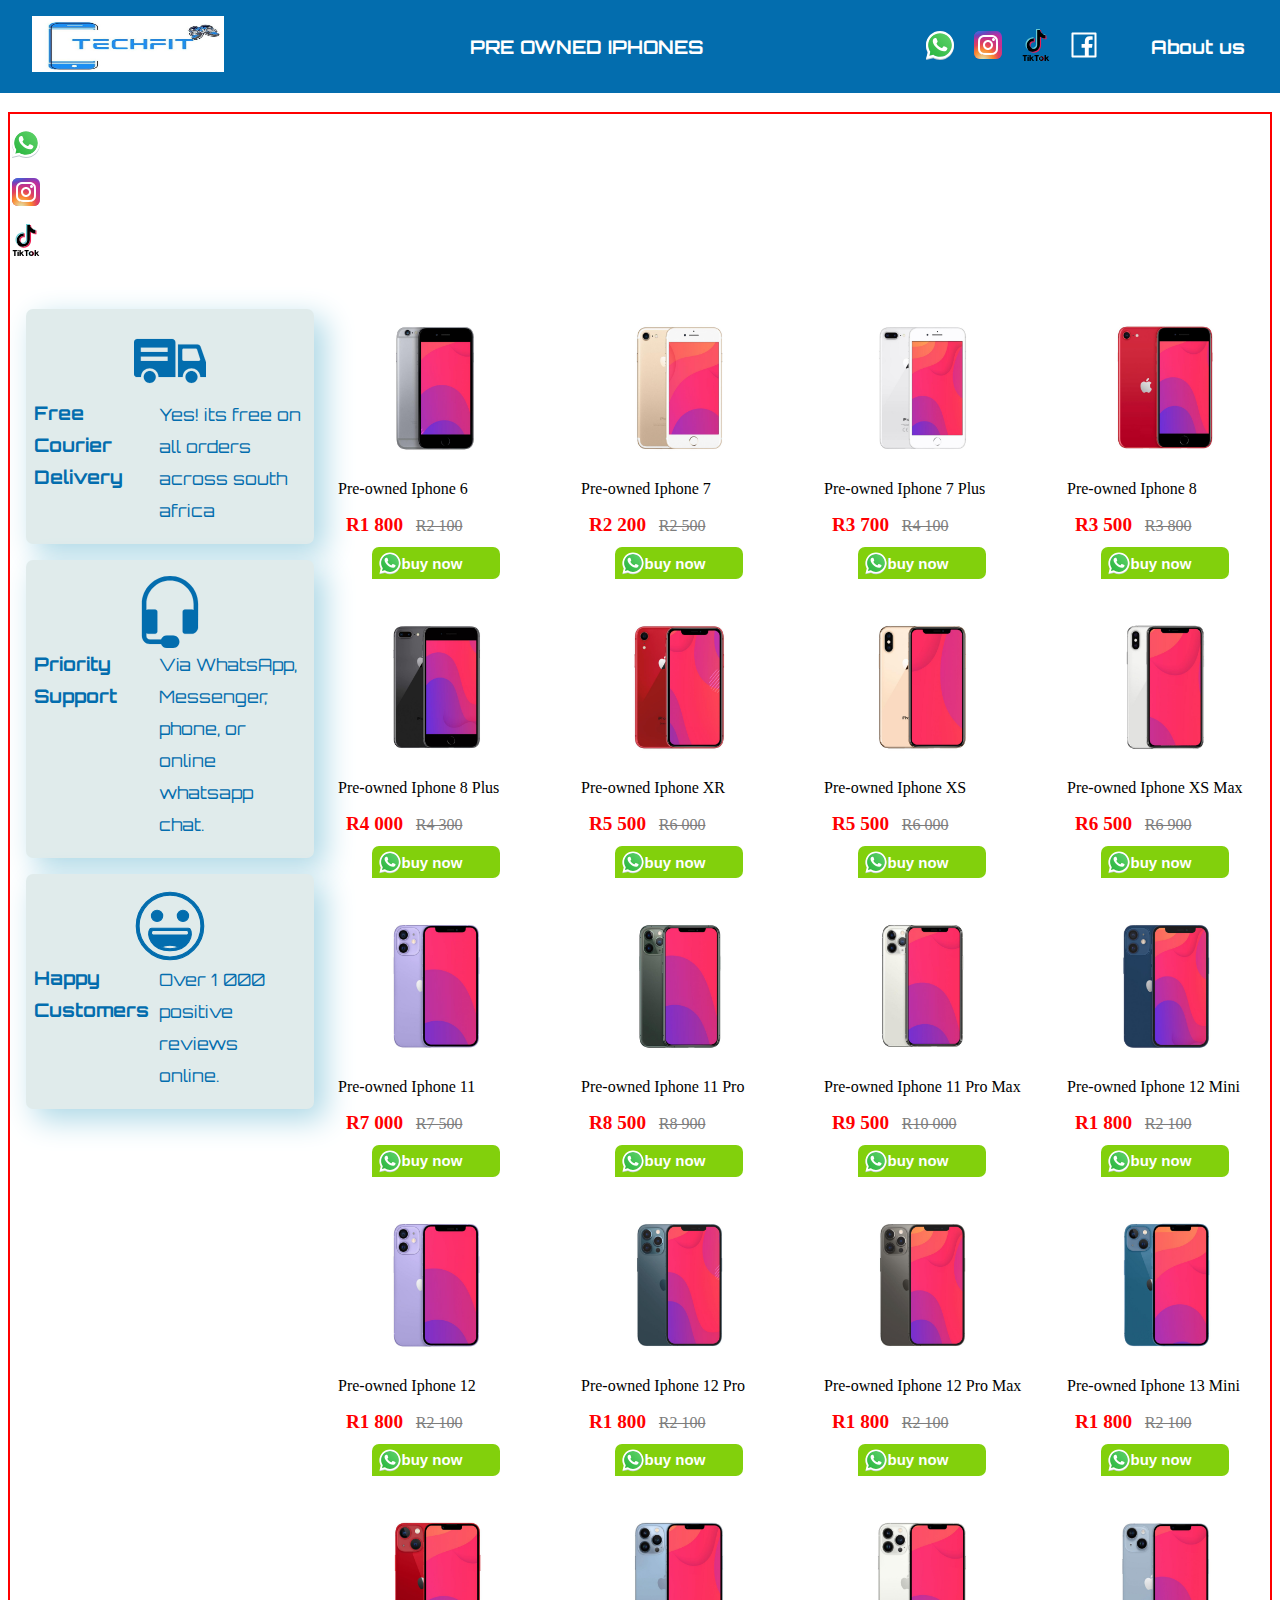
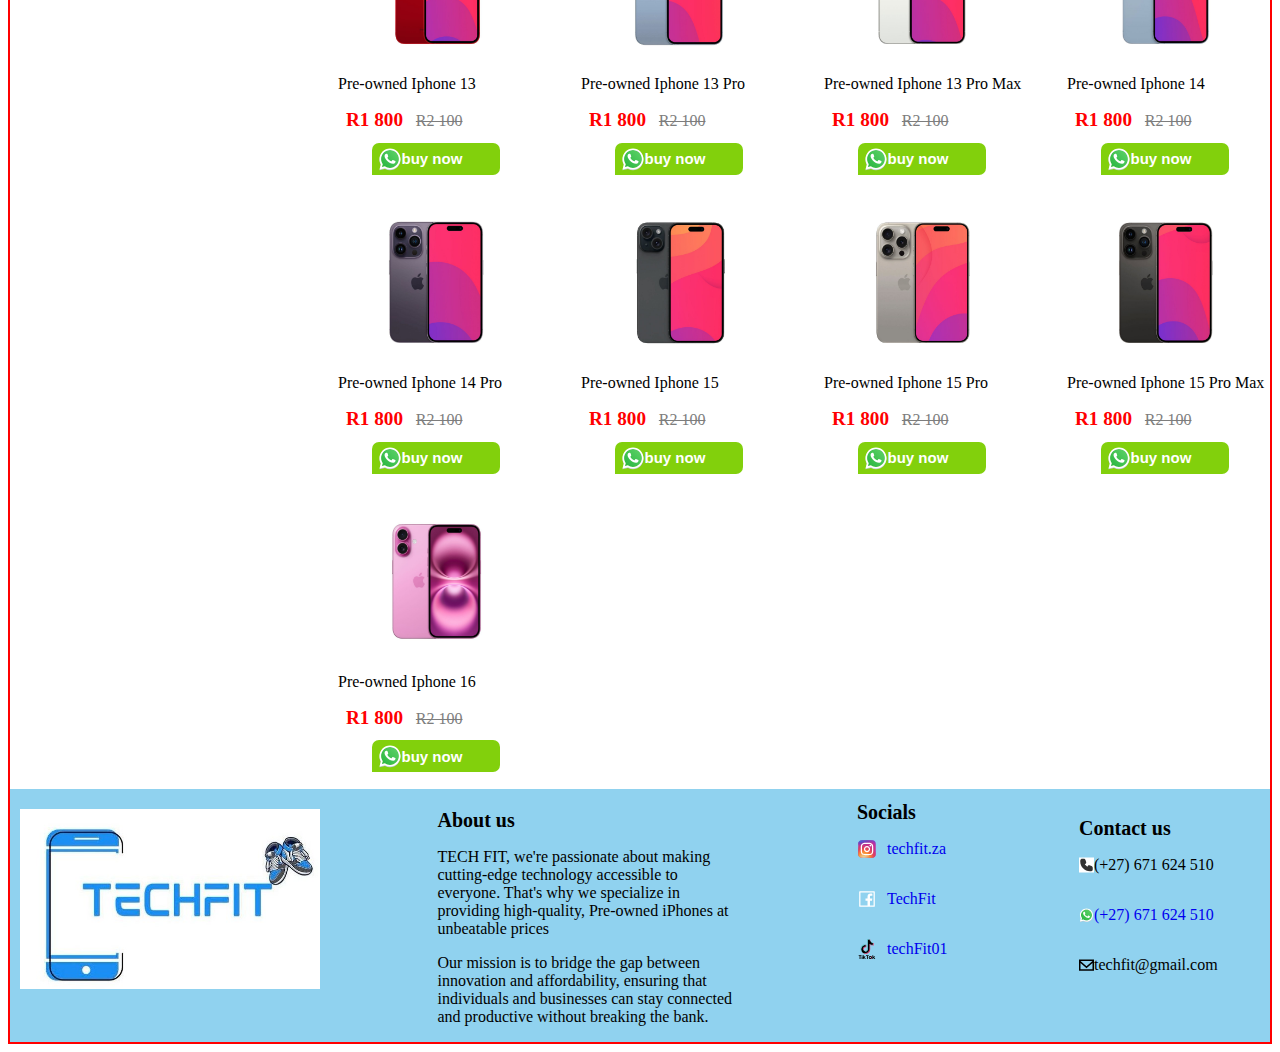
==== techfit.html @ 010501fe "Add files via upload" ====
<!DOCTYPE html>
<html lang="en">

<head>
    <meta carset="utf-8">
    <meta name="viewport" content="width=device-width, initial-scale=1.0">
    <title>Tech Fit</title>
    <link rel="stylesheet" href="Styles/header.css">
    <link rel="stylesheet" href="Styles/body.css">
    <link rel="stylesheet" href="Styles/about.css">

    <link href="https://fonts.googleapis.com/css2?family=Lato:ital,wght@0,100;0,300;0,400;0,700;0,900;1,100;1,300;1,400;1,700;1,900&family=Tektur:wght@400..900&display=swap" rel="stylesheet">

    <link href="https://fonts.googleapis.com/css2?family=Lato:ital,wght@0,100;0,300;0,400;0,700;0,900;1,100;1,300;1,400;1,700;1,900&family=Orbitron:wght@400..900&family=Tektur:wght@400..900&display=swap" rel="stylesheet">

</head>


<body>

    <div class="header">

        <div class="logo">
            <img class="logo-img" src="pictures/tech fit logo.jpg">
        </div>

        <div class="heading">
            <h3>PRE OWNED IPHONES</h3>
        </div>

        <div class="icon-links">
            <div class="header-socials-svg-container">
                <a  href="https://wa.me/+27671624510" target="_blank"><img class="header-socials-svg" src="svg.icons/whatsapp-svgrepo-com.svg"></a>
            </div>
    
            
            <div class="header-socials-svg-container">
                <a  href="https://www.instagram.com/techfit.za/" target="_blank"><img class="header-socials-svg" src="svg.icons/instagram-1-svgrepo-com.svg"></a>
            </div>
    
            
            <div class="header-socials-svg-container">
                <a  href="https://www.tiktok.com/@techfit01?lang=en" target="_blank"><img class="header-socials-svg" src="svg.icons/tiktok-icon-white-1-logo-svgrepo-com.svg"></a>
            </div>
    
            <div class="header-socials-svg-container">
                <a  href="https://www.facebook.com/profile.php?id=100090990382620" target="_blank"><img class="header-socials-svg" src="svg.icons/facebook-svgrepo-com.svg"></a>
            </div>        
        </div>
        
        
        <div><a class="about-us-link" href="#about-us">
            <h3>About us</h3>
            </a>
        </div>
       

    </div>

    <div class="icon-links-body">
        <div class="header-socials-svg-container">
            <a  href="https://wa.me/+27671624510" target="_blank"><img class="header-socials-svg" src="svg.icons/whatsapp-svgrepo-com.svg"></a>
        </div>

        
        <div class="header-socials-svg-container">
            <a  href="https://www.instagram.com/techfit.za/" target="_blank"><img class="header-socials-svg" src="svg.icons/instagram-1-svgrepo-com.svg"></a>
        </div>

        
        <div class="header-socials-svg-container">
            <a  href="https://www.tiktok.com/@techfit01?lang=en" target="_blank"><img class="header-socials-svg" src="svg.icons/tiktok-icon-white-1-logo-svgrepo-com.svg"></a>
        </div>

        <div class="header-socials-svg-container">
            <a  href="https://www.facebook.com/profile.php?id=100090990382620" target="_blank"><img class="header-socials-svg" src="svg.icons/facebook-svgrepo-com.svg"></a>
        </div>        
    </div>

    <div class="flex-box">

    <div class="services">
        <div class="service-container">
            <div>
                <img class="service-icon" src="svg.icons/truck-2-svgrepo-com.svg">
            </div>
            <div class="service-description">
                <h3>Free Courier Delivery</h3>
                <p>Yes! its free on all orders across south africa</p>
            </div>
        </div>

        <div class="service-container">
            <div>
                <img class="service-icon" src="svg.icons/customer-service-mic-svgrepo-com.svg">
            </div>
            <div class="service-description">
                <h3>Priority Support</h3>
                <p>Via WhatsApp, Messenger, phone, or online whatsapp chat.</p>
            </div>
        </div>

        <div class="service-container">
            <div>
                <img class="service-icon" src="svg.icons/grinning-face-svgrepo-com.svg">
            </div>
            <div class="service-description">
                <h3>Happy Customers</h3>
                <p>Over 1 000 positive reviews online.</p>
            </div>
        </div>

    </div>

    <div class="products">


        <div class="product-container">
            <div class="image-container">
                <img class="image" src="pictures/iphone 6.jpg">
            </div>
            <div class="product-info">
                
                <div class="product-title">
                   Pre-owned Iphone 6
                </div>


                <div class="price-sec">
                    <span class="current-price">
                        R1 800
                    </span>
                    <span class="original-price">
                        R2 100
                    </span>
                </div>

                <a  href="https://wa.me/+27671624510" target="_blank">
                    <button class="purchase-button">
                        
                      <div class="button-content">
                        <img class="whatsapp-icon" src="svg.icons/whatsapp-svgrepo-com.svg">
                        <p class="button-text">buy now</p>
                      </div>   
                    </button>
                </a>    
                
            </div>
        </div>


        <div class="product-container">
            <div class="image-container">
                <img class="image" src="pictures/iphone 7.jpg">
            </div>
            <div class="product-info">
                
                <div class="product-title">
                   Pre-owned Iphone 7
                </div>


                <div class="price-sec">
                    <span class="current-price">
                        R2 200
                    </span>
                    <span class="original-price">
                        R2 500
                    </span>
                </div>

                <a  href="https://wa.me/+27671624510" target="_blank">
                    <button class="purchase-button">
                        
                      <div class="button-content">
                        <img class="whatsapp-icon" src="svg.icons/whatsapp-svgrepo-com.svg">
                        <p class="button-text">buy now</p>
                      </div>   
                    </button>
                </a>

            </div>
        </div>


        <div class="product-container">
            <div class="image-container">
                <img class="image" src="pictures/iphone 7 plus.jpg">
            </div>
            <div class="product-info">
                
                <div class="product-title">
                   Pre-owned Iphone 7 Plus
                </div>


                <div class="price-sec">
                    <span class="current-price">
                        R3 700
                    </span>
                    <span class="original-price">
                        R4 100
                    </span>
                </div>

                <a  href="https://wa.me/+27671624510" target="_blank">
                    <button class="purchase-button">
                        
                      <div class="button-content">
                        <img class="whatsapp-icon" src="svg.icons/whatsapp-svgrepo-com.svg">
                        <p class="button-text">buy now</p>
                      </div>   
                    </button>
                </a>

            </div>
        </div>



        <div class="product-container">
            <div class="image-container">
                <img class="image" src="pictures/iphone 8.jpg">
            </div>
            <div class="product-info">
                
                <div class="product-title">
                   Pre-owned Iphone 8
                </div>


                <div class="price-sec">
                    <span class="current-price">
                        R3 500
                    </span>
                    <span class="original-price">
                        R3 800
                    </span>
                </div>

                <a  href="https://wa.me/+27671624510" target="_blank">
                    <button class="purchase-button">
                        
                      <div class="button-content">
                        <img class="whatsapp-icon" src="svg.icons/whatsapp-svgrepo-com.svg">
                        <p class="button-text">buy now</p>
                      </div>   
                    </button>
                </a>

            </div>
        </div>


        <div class="product-container">
            <div class="image-container">
                <img class="image" src="pictures/iphone 8 plus.jpg">
            </div>
            <div class="product-info">
                
                <div class="product-title">
                   Pre-owned Iphone 8 Plus
                </div>


                <div class="price-sec">
                    <span class="current-price">
                        R4 000
                    </span>
                    <span class="original-price">
                        R4 300
                    </span>
                </div>

                <a  href="https://wa.me/+27671624510" target="_blank">
                    <button class="purchase-button">
                        
                      <div class="button-content">
                        <img class="whatsapp-icon" src="svg.icons/whatsapp-svgrepo-com.svg">
                        <p class="button-text">buy now</p>
                      </div>   
                    </button>
                </a>    
                
            </div>
        </div>


        <div class="product-container">
            <div class="image-container">
                <img class="image" src="pictures/iphone xr.jpg">
            </div>
            <div class="product-info">
                
                <div class="product-title">
                   Pre-owned Iphone XR
                </div>


                <div class="price-sec">
                    <span class="current-price">
                        R5 500
                    </span>
                    <span class="original-price">
                        R6 000
                    </span>
                </div>

                <a  href="https://wa.me/+27671624510" target="_blank">
                    <button class="purchase-button">
                        
                      <div class="button-content">
                        <img class="whatsapp-icon" src="svg.icons/whatsapp-svgrepo-com.svg">
                        <p class="button-text">buy now</p>
                      </div>   
                    </button>
                </a>

            </div>
        </div>

        
        <div class="product-container">
            <div class="image-container">
                <img class="image" src="pictures/iphone xs.jpg">
            </div>
            <div class="product-info">
                
                <div class="product-title">
                   Pre-owned Iphone XS
                </div>


                <div class="price-sec">
                    <span class="current-price">
                        R5 500
                    </span>
                    <span class="original-price">
                        R6 000
                    </span>
                </div>

                <a  href="https://wa.me/+27671624510" target="_blank">
                    <button class="purchase-button">
                        
                      <div class="button-content">
                        <img class="whatsapp-icon" src="svg.icons/whatsapp-svgrepo-com.svg">
                        <p class="button-text">buy now</p>
                      </div>   
                    </button>
                </a>

            </div>
        </div>


        <div class="product-container">
            <div class="image-container">
                <img class="image" src="pictures/iphone xs max.jpg">
            </div>
            <div class="product-info">
                
                <div class="product-title">
                   Pre-owned Iphone XS Max
                </div>


                <div class="price-sec">
                    <span class="current-price">
                        R6 500
                    </span>
                    <span class="original-price">
                        R6 900
                    </span>
                </div>

                <a  href="https://wa.me/+27671624510" target="_blank">
                    <button class="purchase-button">
                        
                      <div class="button-content">
                        <img class="whatsapp-icon" src="svg.icons/whatsapp-svgrepo-com.svg">
                        <p class="button-text">buy now</p>
                      </div>   
                    </button>
                </a>

            </div>
        </div>


        <div class="product-container">
            <div class="image-container">
                <img class="image" src="pictures/iphone 11.jpg">
            </div>
            <div class="product-info">
                
                <div class="product-title">
                   Pre-owned Iphone 11
                </div>


                <div class="price-sec">
                    <span class="current-price">
                        R7 000
                    </span>
                    <span class="original-price">
                        R7 500
                    </span>
                </div>

                <a  href="https://wa.me/+27671624510" target="_blank">
                    <button class="purchase-button">
                        
                      <div class="button-content">
                        <img class="whatsapp-icon" src="svg.icons/whatsapp-svgrepo-com.svg">
                        <p class="button-text">buy now</p>
                      </div>   
                    </button>
                </a>

            </div>
        </div>

        <div class="product-container">
            <div class="image-container">
                <img class="image" src="pictures/iphone 11 pro.jpg">
            </div>
            <div class="product-info">
                
                <div class="product-title">
                   Pre-owned Iphone 11 Pro
                </div>


                <div class="price-sec">
                    <span class="current-price">
                        R8 500
                    </span>
                    <span class="original-price">
                        R8 900
                    </span>
                </div>

                <a  href="https://wa.me/+27671624510" target="_blank">
                    <button class="purchase-button">
                        
                      <div class="button-content">
                        <img class="whatsapp-icon" src="svg.icons/whatsapp-svgrepo-com.svg">
                        <p class="button-text">buy now</p>
                      </div>   
                    </button>
                </a>

            </div>
        </div>

        <div class="product-container">
            <div class="image-container">
                <img class="image" src="pictures/iphone 11 pro max.jpg">
            </div>
            <div class="product-info">
                
                <div class="product-title">
                   Pre-owned Iphone 11 Pro Max
                </div>


                <div class="price-sec">
                    <span class="current-price">
                        R9 500
                    </span>
                    <span class="original-price">
                        R10 000
                    </span>
                </div>

                <a  href="https://wa.me/+27671624510" target="_blank">
                    <button class="purchase-button">
                        
                      <div class="button-content">
                        <img class="whatsapp-icon" src="svg.icons/whatsapp-svgrepo-com.svg">
                        <p class="button-text">buy now</p>
                      </div>   
                    </button>
                </a>
            </div>
        </div>

        <div class="product-container">
            <div class="image-container">
                <img class="image" src="pictures/iphone 12 mini.jpg">
            </div>
            <div class="product-info">
                
                <div class="product-title">
                   Pre-owned Iphone 12 Mini
                </div>


                <div class="price-sec">
                    <span class="current-price">
                        R1 800
                    </span>
                    <span class="original-price">
                        R2 100
                    </span>
                </div>

                <a  href="https://wa.me/+27671624510" target="_blank">
                    <button class="purchase-button">
                        
                      <div class="button-content">
                        <img class="whatsapp-icon" src="svg.icons/whatsapp-svgrepo-com.svg">
                        <p class="button-text">buy now</p>
                      </div>   
                    </button>
                </a>    
                
            </div>
        </div>

        <div class="product-container">
            <div class="image-container">
                <img class="image" src="pictures/iphone 12.jpg">
            </div>
            <div class="product-info">
                
                <div class="product-title">
                   Pre-owned Iphone 12 
                </div>


                <div class="price-sec">
                    <span class="current-price">
                        R1 800
                    </span>
                    <span class="original-price">
                        R2 100
                    </span>
                </div>

                <a  href="https://wa.me/+27671624510" target="_blank">
                    <button class="purchase-button">
                        
                      <div class="button-content">
                        <img class="whatsapp-icon" src="svg.icons/whatsapp-svgrepo-com.svg">
                        <p class="button-text">buy now</p>
                      </div>   
                    </button>
                </a>

            </div>
        </div>

      
        <div class="product-container">
            <div class="image-container">
                <img class="image" src="pictures/iphone 12 pro.jpg">
            </div>
            <div class="product-info">
                
                <div class="product-title">
                   Pre-owned Iphone 12 Pro
                </div>


                <div class="price-sec">
                    <span class="current-price">
                        R1 800
                    </span>
                    <span class="original-price">
                        R2 100
                    </span>
                </div>

                <a  href="https://wa.me/+27671624510" target="_blank">
                    <button class="purchase-button">
                        
                      <div class="button-content">
                        <img class="whatsapp-icon" src="svg.icons/whatsapp-svgrepo-com.svg">
                        <p class="button-text">buy now</p>
                      </div>   
                    </button>
                </a>
            </div>
        </div>

        <div class="product-container">
            <div class="image-container">
                <img class="image" src="pictures/iphone 12 pro max.jpg">
            </div>
            <div class="product-info">
                
                <div class="product-title">
                   Pre-owned Iphone 12 Pro Max
                </div>


                <div class="price-sec">
                    <span class="current-price">
                        R1 800
                    </span>
                    <span class="original-price">
                        R2 100
                    </span>
                </div>

                <a  href="https://wa.me/+27671624510" target="_blank">
                    <button class="purchase-button">
                        
                      <div class="button-content">
                        <img class="whatsapp-icon" src="svg.icons/whatsapp-svgrepo-com.svg">
                        <p class="button-text">buy now</p>
                      </div>   
                    </button>
                </a>    
                
            </div>
        </div>



        <div class="product-container">
            <div class="image-container">
                <img class="image" src="pictures/iphone 13 mini.jpg">
            </div>
            <div class="product-info">
                
                <div class="product-title">
                   Pre-owned Iphone 13 Mini
                </div>


                <div class="price-sec">
                    <span class="current-price">
                        R1 800
                    </span>
                    <span class="original-price">
                        R2 100
                    </span>
                </div>

                <a  href="https://wa.me/+27671624510" target="_blank">
                    <button class="purchase-button">
                        
                      <div class="button-content">
                        <img class="whatsapp-icon" src="svg.icons/whatsapp-svgrepo-com.svg">
                        <p class="button-text">buy now</p>
                      </div>   
                    </button>
                </a>

            </div>
        </div>

        <div class="product-container">
            <div class="image-container">
                <img class="image" src="pictures/iphone 13 .jpg">
            </div>
            <div class="product-info">
                
                <div class="product-title">
                   Pre-owned Iphone 13
                </div>


                <div class="price-sec">
                    <span class="current-price">
                        R1 800
                    </span>
                    <span class="original-price">
                        R2 100
                    </span>
                </div>

                <a  href="https://wa.me/+27671624510" target="_blank">
                    <button class="purchase-button">
                        
                      <div class="button-content">
                        <img class="whatsapp-icon" src="svg.icons/whatsapp-svgrepo-com.svg">
                        <p class="button-text">buy now</p>
                      </div>   
                    </button>
                </a>    
                
            </div>
        </div>

        <div class="product-container">
            <div class="image-container">
                <img class="image" src="pictures/iphone 13  pro.jpg">
            </div>
            <div class="product-info">
                
                <div class="product-title">
                   Pre-owned Iphone 13 Pro
                </div>


                <div class="price-sec">
                    <span class="current-price">
                        R1 800
                    </span>
                    <span class="original-price">
                        R2 100
                    </span>
                </div>

                <a  href="https://wa.me/+27671624510" target="_blank">
                    <button class="purchase-button">
                        
                      <div class="button-content">
                        <img class="whatsapp-icon" src="svg.icons/whatsapp-svgrepo-com.svg">
                        <p class="button-text">buy now</p>
                      </div>   
                    </button>
                </a>

            </div>
        </div>


        <div class="product-container">
            <div class="image-container">
                <img class="image" src="pictures/iphone 13 pro max.jpg">
            </div>
            <div class="product-info">
                
                <div class="product-title">
                   Pre-owned Iphone 13 Pro Max
                </div>


                <div class="price-sec">
                    <span class="current-price">
                        R1 800
                    </span>
                    <span class="original-price">
                        R2 100
                    </span>
                </div>

                <a  href="https://wa.me/+27671624510" target="_blank">
                    <button class="purchase-button">
                        
                      <div class="button-content">
                        <img class="whatsapp-icon" src="svg.icons/whatsapp-svgrepo-com.svg">
                        <p class="button-text">buy now</p>
                      </div>   
                    </button>
                </a>    
                
            </div>
        </div>


        <div class="product-container">
            <div class="image-container">
                <img class="image" src="pictures/iphone 14.jpg">
            </div>
            <div class="product-info">
                
                <div class="product-title">
                   Pre-owned Iphone 14 
                </div>


                <div class="price-sec">
                    <span class="current-price">
                        R1 800
                    </span>
                    <span class="original-price">
                        R2 100
                    </span>
                </div>

                <a  href="https://wa.me/+27671624510" target="_blank">
                    <button class="purchase-button">
                        
                      <div class="button-content">
                        <img class="whatsapp-icon" src="svg.icons/whatsapp-svgrepo-com.svg">
                        <p class="button-text">buy now</p>
                      </div>   
                    </button>
                </a>        
                
            </div>
        </div>


        <div class="product-container">
            <div class="image-container">
                <img class="image" src="pictures/iphone 14 pro.jpg">
            </div>
            <div class="product-info">
                
                <div class="product-title">
                   Pre-owned Iphone 14 Pro
                </div>


                <div class="price-sec">
                    <span class="current-price">
                        R1 800
                    </span>
                    <span class="original-price">
                        R2 100
                    </span>
                </div>

                <a  href="https://wa.me/+27671624510" target="_blank">
                    <button class="purchase-button">
                        
                      <div class="button-content">
                        <img class="whatsapp-icon" src="svg.icons/whatsapp-svgrepo-com.svg">
                        <p class="button-text">buy now</p>
                      </div>   
                    </button>
                </a>
            </div>
        </div>




        <div class="product-container">
            <div class="image-container">
                <img class="image" src="pictures/iphone 15.jpg">
            </div>
            <div class="product-info">
                
                <div class="product-title">
                   Pre-owned Iphone 15
                </div>


                <div class="price-sec">
                    <span class="current-price">
                        R1 800
                    </span>
                    <span class="original-price">
                        R2 100
                    </span>
                </div>

                    <a  href="https://wa.me/+27671624510" target="_blank">
                        <button class="purchase-button">
                            
                        <div class="button-content">
                            <img class="whatsapp-icon" src="svg.icons/whatsapp-svgrepo-com.svg">
                            <p class="button-text">buy now</p>
                        </div>   
                        </button>
                    </a>    
                
            </div>
        </div>


        <div class="product-container">
            <div class="image-container">
                <img class="image" src="pictures/iphone 15 pro.jpg">
            </div>
            <div class="product-info">
                
                <div class="product-title">
                   Pre-owned Iphone 15 Pro
                </div>


                <div class="price-sec">
                    <span class="current-price">
                        R1 800
                    </span>
                    <span class="original-price">
                        R2 100
                    </span>
                </div>

                    <a  href="https://wa.me/+27671624510" target="_blank">
                        <button class="purchase-button">
                            
                        <div class="button-content">
                            <img class="whatsapp-icon" src="svg.icons/whatsapp-svgrepo-com.svg">
                            <p class="button-text">buy now</p>
                        </div>   
                        </button>

                    </a>    
                
            </div>
        </div>



        <div class="product-container">
            <div class="image-container">
                <img class="image" src="pictures/iphone 15 pro max.jpg">
            </div>
            <div class="product-info">
                
                <div class="product-title">
                   Pre-owned Iphone 15 Pro Max
                </div>


                <div class="price-sec">
                    <span class="current-price">
                        R1 800
                    </span>
                    <span class="original-price">
                        R2 100
                    </span>
                </div>

                    <a  href="https://wa.me/+27671624510" target="_blank">
                        <button class="purchase-button">
                            
                            <div class="button-content">
                                <img class="whatsapp-icon" src="svg.icons/whatsapp-svgrepo-com.svg">
                                <p class="button-text">buy now</p>
                            </div>   
                        </button>
                    </a>

            </div>
        </div>

        <div class="product-container">
            <div class="image-container">
                <img class="image" src="pictures/iphone 16.jpg">
            </div>
            <div class="product-info">
                
                <div class="product-title">
                   Pre-owned Iphone 16
                </div>


                <div class="price-sec">
                    <span class="current-price">
                        R1 800
                    </span>
                    <span class="original-price">
                        R2 100
                    </span>
                </div>


                    <a  href="https://wa.me/+27671624510" target="_blank">
                        <button class="purchase-button">
                            
                        <div class="button-content">
                            <img class="whatsapp-icon" src="svg.icons/whatsapp-svgrepo-com.svg">
                            <p class="button-text">buy now</p>
                        </div>   
                        </button>
                    </a>
            </div>
        </div>

        

    </div>

    </div>





    <div class="about-page" id="about-us">
        <div class="about-logo-container">
            <div class="about-logo">
                <img class="about-logo-img" src="pictures/tech fit logo.jpg">
            </div>
        </div>

        <div class="about-text">
            <h4>About us</h4>
            <p>TECH FIT, we're passionate about making cutting-edge technology accessible to everyone. That's why we specialize in providing high-quality, Pre-owned iPhones at unbeatable prices </p> 
            <p>
                Our mission is to bridge the gap between innovation and affordability, ensuring that individuals and businesses can stay connected and productive without breaking the bank.
            </p>
        </div>

        <div class="socials">
            <h4>Socials</h4>


            <a  href="https://www.instagram.com/techfit.za/" target="_blank">
            <div class="icons">
                <img class="insta-svg" src="svg.icons/instagram-1-svgrepo-com.svg">
                <p>techfit.za</p>
            </div>
            </a>


            <a  href="https://www.facebook.com/profile.php?id=100090990382620" target="_blank">
            <div class="icons">
                <img class="fcb-svg" src="svg.icons/facebook-svgrepo-com.svg">
                <p> TechFit</p>
            </div>
            </a>
            

            <a  href="https://www.tiktok.com/@techfit01?lang=en" target="_blank">
            <div class="icons">
                <img class="tiktok-svg" src="svg.icons/tiktok-icon-white-1-logo-svgrepo-com.svg">
                <p>techFit01</p>
            </div>
            </a>
            
        </div>


        <div class="contacts">
            <h4>Contact us</h4>

            <div class="icons">
                <img class="phone" src="svg.icons/phone-svgrepo-com.svg">
                <p>(+27) 671 624 510</p>
            </div>

            <a  href="https://wa.me/+27671624510" target="_blank">
            <div class="icons">
                <img class="whts" src="svg.icons/whatsapp-svgrepo-com.svg">
                <p>(+27) 671 624 510</p>
            </div>
            </a>

            <div class="icons">
                <img class="email" src="svg.icons/email-1573-svgrepo-com.svg">
                <p>techfit@gmail.com</p>
            </div>
            
            
        </div>

    </div>




</body>


</html>
---- Styles/header.css ----
.header {
    display: grid;
    grid-template-columns: 2fr 2fr 1fr 0.5fr;
    position: absolute;
    justify-content: space-between;
    padding: 1rem;
    background-color: #036dae;
    top: 0;
    left: 0;
    right: 0;
    color: white;
    font-family: "orbitron", sans-serif;
  
}
.logo-img{
    min-width: 12rem;
    height: 3.5rem;
    margin-left: 1rem;
    margin-right: 10px;
}


.icon-links{
    display: flex;
    flex-direction: row;
    gap: 1rem;
    margin-right: 0.5rem;
}

.header-socials-svg-container{
    margin-top: 0.8rem;
    width: 2rem;
}
.header-socials-svg{
    width: 100%;
}
.about-us-link{
    color: white;
}

@media (max-width: 1089px) {
    .icon-links{
        display: none;
    }
    .header{
        display: grid;
    grid-template-columns: 1fr 2fr 1fr ;
    position: absolute;
    justify-content: space-between;
    padding: 1rem;
    background-color: #036dae;
    top: 0;
    left: 0;
    right: 0;
    color: white;
    font-family: "orbitron", sans-serif;       
    }   
}

@media (max-width: 625px) {
    .heading{
        display: none;
    }
    .header{
        grid-template-columns: 2.3fr 1fr;
    }
}
---- Styles/body.css ----
body{
    margin-top: 7rem;
 border: solid 2px red;    
}


.flex-box{
 
    display: grid;
    grid-template-columns: 20rem 1fr;
}

.services{
    width: 20rem;
    min-height: 20rem;
}
.service-container{
    max-width: 18rem;
    margin: 0 auto;
    background-color: rgb(224, 235, 235);
    margin-bottom: 1rem;
    border-top-left-radius: 7px;
    border-top-right-radius: 7px;
    border-bottom-right-radius: 7px;
    border-bottom-left-radius: 7px;
    box-shadow: 10px 10px 30px 1px lightblue;
}
.service-icon{
    display: flex;
    width: 25%;
    margin:auto;
    margin-bottom: 0;
    padding-top: 1rem;
}
.service-description{
    display: flex;
    margin: auto;
    font-family: "orbitron", sans-serif;
    line-height: 2rem;
}
.service-description h3{
    margin-top: 0;
    color: #036dae;
    width: 7rem;
    margin-right: 0.8rem;
    margin-left: 0.5rem;
}
.service-description p{
    margin-top: 0.1rem;
    color: #036dae;
    font-size: 17px;
    width: 9rem;
}



.products{

    display: grid;
    grid-template-columns: repeat(auto-fit, minmax(200px, 1fr));
    gap: 2rem;
    background-color: aqu;
}



.image-container{
    width: 70%;
    height: 58%;
    margin: 0 auto;
}
.image{
    width: 100%;
    height: 100%;
}


.product-title{
    margin: 1rem auto;
    padding-left: 0.5rem;
}

.price-sec{
    margin-left: 1rem;
}
.current-price{
    font-weight: bold;
    font-size: larger;
    margin-right: 0.5rem;
    color: red;
}
.original-price{
    color: rgb(125, 125, 125);
    text-decoration: line-through;
}



button {
    font-size: 15px;
    font-weight: bold;
    margin: 0;
    background-color: transparent;
    border: none;
    color: white;
    cursor: pointer;
}
button:hover {
    color: black;
    transition: 0.7s ease-in-out;

}
.purchase-button{
    display: flex;
    background-color: rgb(130, 208, 12);   
    width: 8rem;
    margin: auto;
    height: 2rem;
    margin-top: 0.7rem;
    border-top-left-radius: 7px;
    border-bottom-right-radius: 7px;
    border-top-right-radius: 7px;
    border-bottom-right-radius: 7px;
}
.button-content{
    display: flex;
    flex-direction: row;
    align-items: center;
}
.whatsapp-icon{
    width: 1.5rem;
    
}
a{
    text-decoration: none;
}
 @media (max-width: 773px) {
    .flex-box {
        display: flex;
        flex-direction: column;
    }
    .services{
        margin-left: 2rem;
    }

    .icon-links-body{
        display: flex;
        flex-direction: column;
        position: absolute;
        right: 2rem;
        top: 8rem;
    }
    .header-socials-svg-container{
        width: 3rem;
        margin-bottom: 1.4rem;

    }

 }

 @media (max-width: 457px) {
    .icon-links-body{
        display: none;
    }
 }
---- Styles/about.css ----
.about-page{
    display: grid;
    grid-template-columns: 2fr 2fr 1fr 1fr;
    background-color: rgb(144, 210, 239);
    margin-top: 20px;
    min-height: 250px;
    color: black;
    
}

.about-logo{
    width: 20rem;
    height: 11.2rem;
    margin-right: 0;
    padding-right: 0;
    margin-left: 10px;
    margin-top: 20px;
}
.about-logo-img{
    width: 300px;   
    height: 180px;
}
.about-page h4{
    font-weight: bold;
    font-size: 20px;
}
.about-text{
    margin-left: 20px;
    width: 300px;
    margin-top: 0.5rem;
}
.socials{
    margin-left: 2rem;
}
.icons{
    display: flex;
    flex-direction: row;
}
.socials img{
    margin-right: 10px;
}

.insta-svg{
    width: 20px;
}
.fcb-svg{
    width: 20px;
}
.tiktok-svg{
    width: 20px;
}
.phone{
    width: 15px;
}
.whts{
    width: 15px;
}
.email{
    width: 15px;
}


.contacts{

    margin-top: 1rem;
    margin-left: 1rem;
}
.about-page h4{
    margin-top: 0.7rem;
    margin-bottom: 0;
}
.about-page p{
   min-width: 11rem; 
}

@media (max-width: 1043px) {
    .about-page{
        display: grid;
        grid-template-columns: repeat(auto-fit, minmax(20rem, 1fr));
        margin: auto;
    }
}
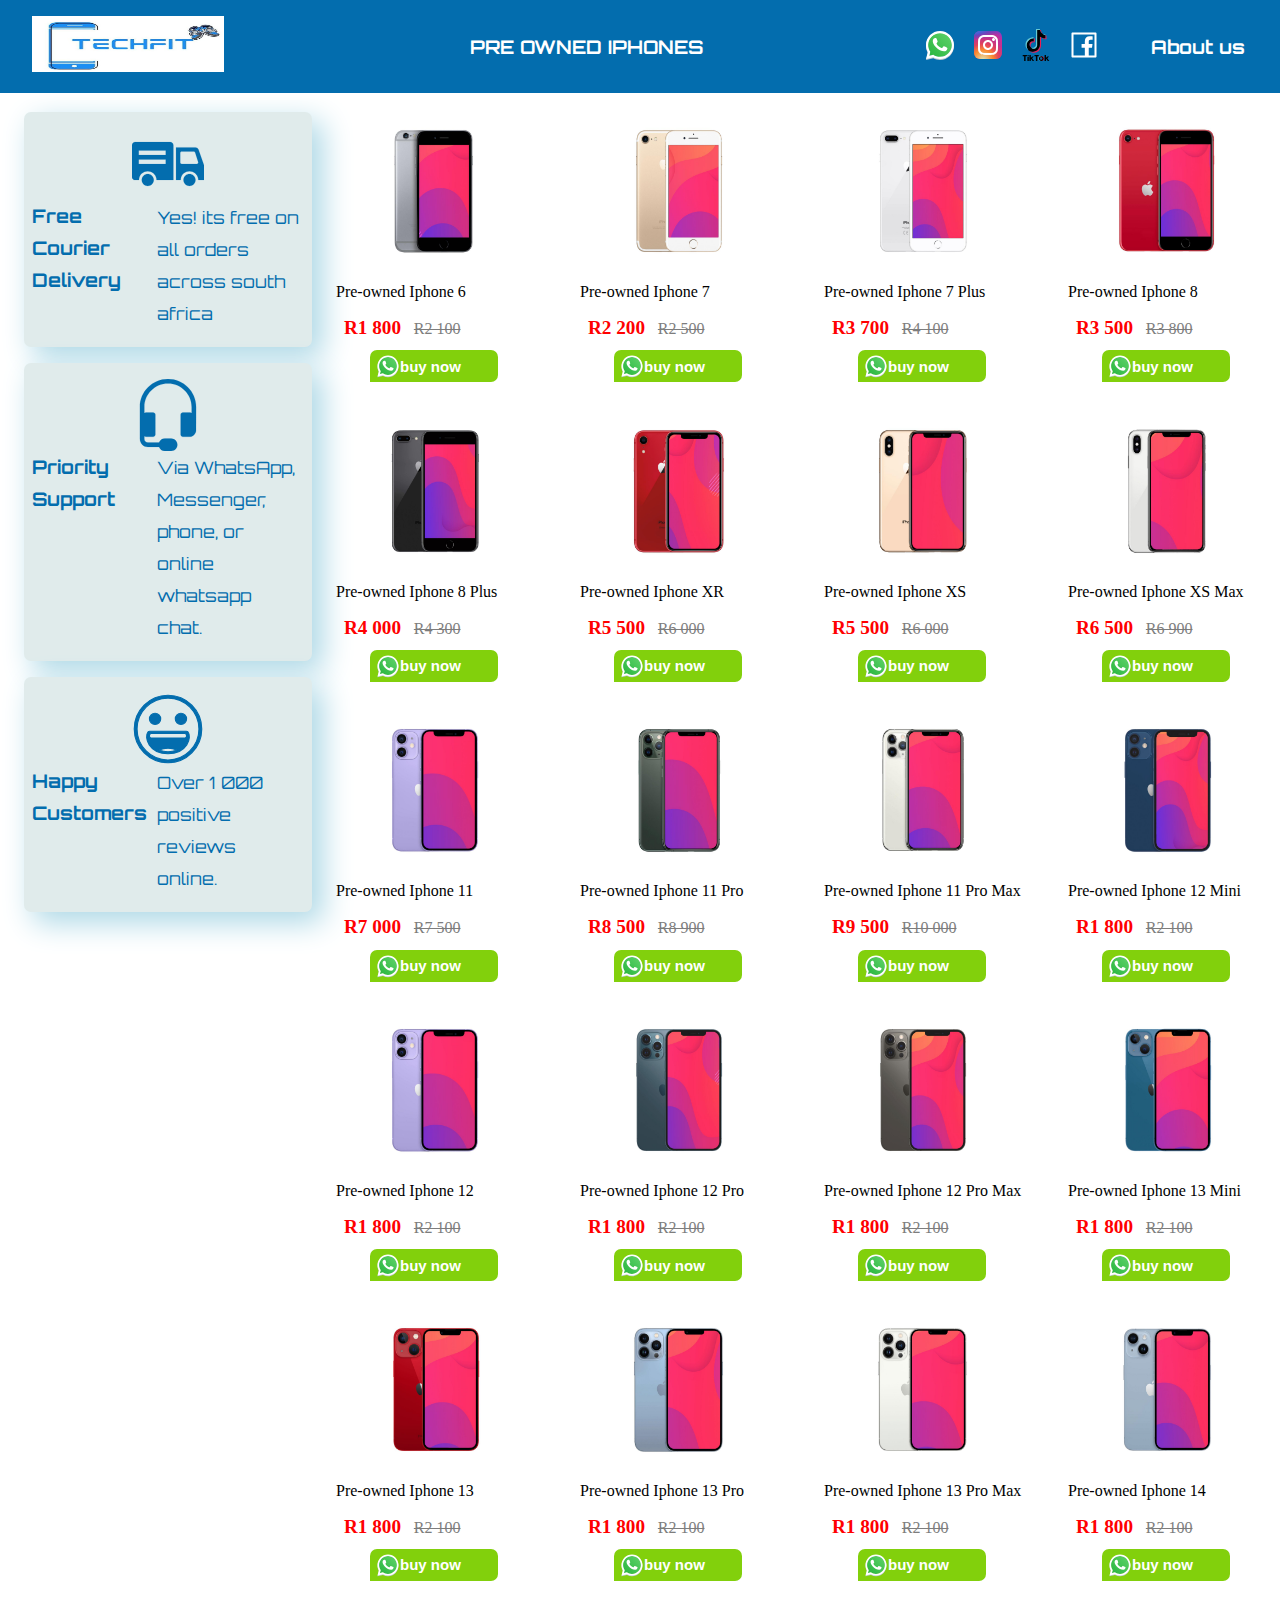
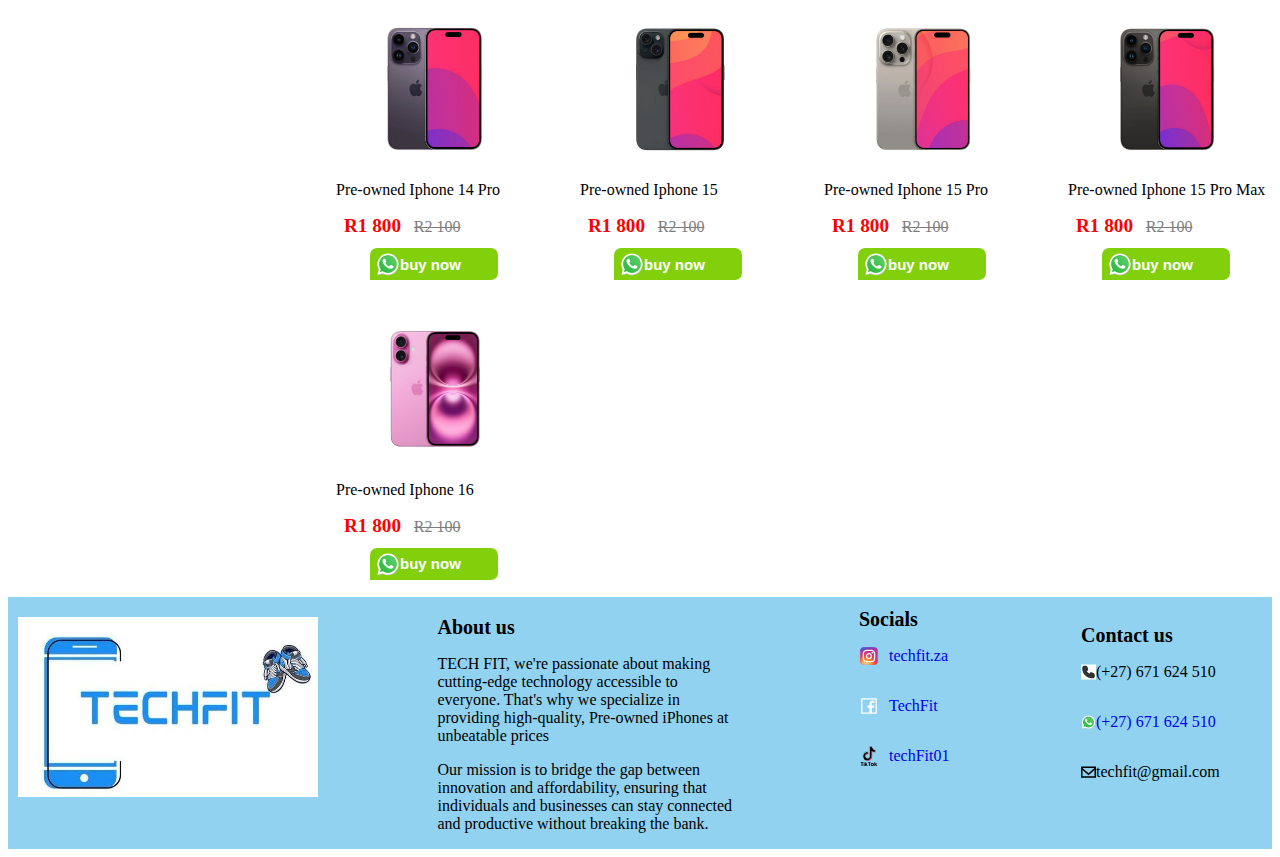
==== commit 86963b1c: "updating tech fit" ====
--- a/techfit.html
+++ b/techfit.html
@@ -1,1048 +1,1048 @@
-<!DOCTYPE html>
-<html lang="en">
-
-<head>
-    <meta carset="utf-8">
-    <meta name="viewport" content="width=device-width, initial-scale=1.0">
-    <title>Tech Fit</title>
-    <link rel="stylesheet" href="Styles/header.css">
-    <link rel="stylesheet" href="Styles/body.css">
-    <link rel="stylesheet" href="Styles/about.css">
-
-    <link href="https://fonts.googleapis.com/css2?family=Lato:ital,wght@0,100;0,300;0,400;0,700;0,900;1,100;1,300;1,400;1,700;1,900&family=Tektur:wght@400..900&display=swap" rel="stylesheet">
-
-    <link href="https://fonts.googleapis.com/css2?family=Lato:ital,wght@0,100;0,300;0,400;0,700;0,900;1,100;1,300;1,400;1,700;1,900&family=Orbitron:wght@400..900&family=Tektur:wght@400..900&display=swap" rel="stylesheet">
-
-</head>
-
-
-<body>
-
-    <div class="header">
-
-        <div class="logo">
-            <img class="logo-img" src="pictures/tech fit logo.jpg">
-        </div>
-
-        <div class="heading">
-            <h3>PRE OWNED IPHONES</h3>
-        </div>
-
-        <div class="icon-links">
-            <div class="header-socials-svg-container">
-                <a  href="https://wa.me/+27671624510" target="_blank"><img class="header-socials-svg" src="svg.icons/whatsapp-svgrepo-com.svg"></a>
-            </div>
-    
-            
-            <div class="header-socials-svg-container">
-                <a  href="https://www.instagram.com/techfit.za/" target="_blank"><img class="header-socials-svg" src="svg.icons/instagram-1-svgrepo-com.svg"></a>
-            </div>
-    
-            
-            <div class="header-socials-svg-container">
-                <a  href="https://www.tiktok.com/@techfit01?lang=en" target="_blank"><img class="header-socials-svg" src="svg.icons/tiktok-icon-white-1-logo-svgrepo-com.svg"></a>
-            </div>
-    
-            <div class="header-socials-svg-container">
-                <a  href="https://www.facebook.com/profile.php?id=100090990382620" target="_blank"><img class="header-socials-svg" src="svg.icons/facebook-svgrepo-com.svg"></a>
-            </div>        
-        </div>
-        
-        
-        <div><a class="about-us-link" href="#about-us">
-            <h3>About us</h3>
-            </a>
-        </div>
-       
-
-    </div>
-
-    <div class="icon-links-body">
-        <div class="header-socials-svg-container">
-            <a  href="https://wa.me/+27671624510" target="_blank"><img class="header-socials-svg" src="svg.icons/whatsapp-svgrepo-com.svg"></a>
-        </div>
-
-        
-        <div class="header-socials-svg-container">
-            <a  href="https://www.instagram.com/techfit.za/" target="_blank"><img class="header-socials-svg" src="svg.icons/instagram-1-svgrepo-com.svg"></a>
-        </div>
-
-        
-        <div class="header-socials-svg-container">
-            <a  href="https://www.tiktok.com/@techfit01?lang=en" target="_blank"><img class="header-socials-svg" src="svg.icons/tiktok-icon-white-1-logo-svgrepo-com.svg"></a>
-        </div>
-
-        <div class="header-socials-svg-container">
-            <a  href="https://www.facebook.com/profile.php?id=100090990382620" target="_blank"><img class="header-socials-svg" src="svg.icons/facebook-svgrepo-com.svg"></a>
-        </div>        
-    </div>
-
-    <div class="flex-box">
-
-    <div class="services">
-        <div class="service-container">
-            <div>
-                <img class="service-icon" src="svg.icons/truck-2-svgrepo-com.svg">
-            </div>
-            <div class="service-description">
-                <h3>Free Courier Delivery</h3>
-                <p>Yes! its free on all orders across south africa</p>
-            </div>
-        </div>
-
-        <div class="service-container">
-            <div>
-                <img class="service-icon" src="svg.icons/customer-service-mic-svgrepo-com.svg">
-            </div>
-            <div class="service-description">
-                <h3>Priority Support</h3>
-                <p>Via WhatsApp, Messenger, phone, or online whatsapp chat.</p>
-            </div>
-        </div>
-
-        <div class="service-container">
-            <div>
-                <img class="service-icon" src="svg.icons/grinning-face-svgrepo-com.svg">
-            </div>
-            <div class="service-description">
-                <h3>Happy Customers</h3>
-                <p>Over 1 000 positive reviews online.</p>
-            </div>
-        </div>
-
-    </div>
-
-    <div class="products">
-
-
-        <div class="product-container">
-            <div class="image-container">
-                <img class="image" src="pictures/iphone 6.jpg">
-            </div>
-            <div class="product-info">
-                
-                <div class="product-title">
-                   Pre-owned Iphone 6
-                </div>
-
-
-                <div class="price-sec">
-                    <span class="current-price">
-                        R1 800
-                    </span>
-                    <span class="original-price">
-                        R2 100
-                    </span>
-                </div>
-
-                <a  href="https://wa.me/+27671624510" target="_blank">
-                    <button class="purchase-button">
-                        
-                      <div class="button-content">
-                        <img class="whatsapp-icon" src="svg.icons/whatsapp-svgrepo-com.svg">
-                        <p class="button-text">buy now</p>
-                      </div>   
-                    </button>
-                </a>    
-                
-            </div>
-        </div>
-
-
-        <div class="product-container">
-            <div class="image-container">
-                <img class="image" src="pictures/iphone 7.jpg">
-            </div>
-            <div class="product-info">
-                
-                <div class="product-title">
-                   Pre-owned Iphone 7
-                </div>
-
-
-                <div class="price-sec">
-                    <span class="current-price">
-                        R2 200
-                    </span>
-                    <span class="original-price">
-                        R2 500
-                    </span>
-                </div>
-
-                <a  href="https://wa.me/+27671624510" target="_blank">
-                    <button class="purchase-button">
-                        
-                      <div class="button-content">
-                        <img class="whatsapp-icon" src="svg.icons/whatsapp-svgrepo-com.svg">
-                        <p class="button-text">buy now</p>
-                      </div>   
-                    </button>
-                </a>
-
-            </div>
-        </div>
-
-
-        <div class="product-container">
-            <div class="image-container">
-                <img class="image" src="pictures/iphone 7 plus.jpg">
-            </div>
-            <div class="product-info">
-                
-                <div class="product-title">
-                   Pre-owned Iphone 7 Plus
-                </div>
-
-
-                <div class="price-sec">
-                    <span class="current-price">
-                        R3 700
-                    </span>
-                    <span class="original-price">
-                        R4 100
-                    </span>
-                </div>
-
-                <a  href="https://wa.me/+27671624510" target="_blank">
-                    <button class="purchase-button">
-                        
-                      <div class="button-content">
-                        <img class="whatsapp-icon" src="svg.icons/whatsapp-svgrepo-com.svg">
-                        <p class="button-text">buy now</p>
-                      </div>   
-                    </button>
-                </a>
-
-            </div>
-        </div>
-
-
-
-        <div class="product-container">
-            <div class="image-container">
-                <img class="image" src="pictures/iphone 8.jpg">
-            </div>
-            <div class="product-info">
-                
-                <div class="product-title">
-                   Pre-owned Iphone 8
-                </div>
-
-
-                <div class="price-sec">
-                    <span class="current-price">
-                        R3 500
-                    </span>
-                    <span class="original-price">
-                        R3 800
-                    </span>
-                </div>
-
-                <a  href="https://wa.me/+27671624510" target="_blank">
-                    <button class="purchase-button">
-                        
-                      <div class="button-content">
-                        <img class="whatsapp-icon" src="svg.icons/whatsapp-svgrepo-com.svg">
-                        <p class="button-text">buy now</p>
-                      </div>   
-                    </button>
-                </a>
-
-            </div>
-        </div>
-
-
-        <div class="product-container">
-            <div class="image-container">
-                <img class="image" src="pictures/iphone 8 plus.jpg">
-            </div>
-            <div class="product-info">
-                
-                <div class="product-title">
-                   Pre-owned Iphone 8 Plus
-                </div>
-
-
-                <div class="price-sec">
-                    <span class="current-price">
-                        R4 000
-                    </span>
-                    <span class="original-price">
-                        R4 300
-                    </span>
-                </div>
-
-                <a  href="https://wa.me/+27671624510" target="_blank">
-                    <button class="purchase-button">
-                        
-                      <div class="button-content">
-                        <img class="whatsapp-icon" src="svg.icons/whatsapp-svgrepo-com.svg">
-                        <p class="button-text">buy now</p>
-                      </div>   
-                    </button>
-                </a>    
-                
-            </div>
-        </div>
-
-
-        <div class="product-container">
-            <div class="image-container">
-                <img class="image" src="pictures/iphone xr.jpg">
-            </div>
-            <div class="product-info">
-                
-                <div class="product-title">
-                   Pre-owned Iphone XR
-                </div>
-
-
-                <div class="price-sec">
-                    <span class="current-price">
-                        R5 500
-                    </span>
-                    <span class="original-price">
-                        R6 000
-                    </span>
-                </div>
-
-                <a  href="https://wa.me/+27671624510" target="_blank">
-                    <button class="purchase-button">
-                        
-                      <div class="button-content">
-                        <img class="whatsapp-icon" src="svg.icons/whatsapp-svgrepo-com.svg">
-                        <p class="button-text">buy now</p>
-                      </div>   
-                    </button>
-                </a>
-
-            </div>
-        </div>
-
-        
-        <div class="product-container">
-            <div class="image-container">
-                <img class="image" src="pictures/iphone xs.jpg">
-            </div>
-            <div class="product-info">
-                
-                <div class="product-title">
-                   Pre-owned Iphone XS
-                </div>
-
-
-                <div class="price-sec">
-                    <span class="current-price">
-                        R5 500
-                    </span>
-                    <span class="original-price">
-                        R6 000
-                    </span>
-                </div>
-
-                <a  href="https://wa.me/+27671624510" target="_blank">
-                    <button class="purchase-button">
-                        
-                      <div class="button-content">
-                        <img class="whatsapp-icon" src="svg.icons/whatsapp-svgrepo-com.svg">
-                        <p class="button-text">buy now</p>
-                      </div>   
-                    </button>
-                </a>
-
-            </div>
-        </div>
-
-
-        <div class="product-container">
-            <div class="image-container">
-                <img class="image" src="pictures/iphone xs max.jpg">
-            </div>
-            <div class="product-info">
-                
-                <div class="product-title">
-                   Pre-owned Iphone XS Max
-                </div>
-
-
-                <div class="price-sec">
-                    <span class="current-price">
-                        R6 500
-                    </span>
-                    <span class="original-price">
-                        R6 900
-                    </span>
-                </div>
-
-                <a  href="https://wa.me/+27671624510" target="_blank">
-                    <button class="purchase-button">
-                        
-                      <div class="button-content">
-                        <img class="whatsapp-icon" src="svg.icons/whatsapp-svgrepo-com.svg">
-                        <p class="button-text">buy now</p>
-                      </div>   
-                    </button>
-                </a>
-
-            </div>
-        </div>
-
-
-        <div class="product-container">
-            <div class="image-container">
-                <img class="image" src="pictures/iphone 11.jpg">
-            </div>
-            <div class="product-info">
-                
-                <div class="product-title">
-                   Pre-owned Iphone 11
-                </div>
-
-
-                <div class="price-sec">
-                    <span class="current-price">
-                        R7 000
-                    </span>
-                    <span class="original-price">
-                        R7 500
-                    </span>
-                </div>
-
-                <a  href="https://wa.me/+27671624510" target="_blank">
-                    <button class="purchase-button">
-                        
-                      <div class="button-content">
-                        <img class="whatsapp-icon" src="svg.icons/whatsapp-svgrepo-com.svg">
-                        <p class="button-text">buy now</p>
-                      </div>   
-                    </button>
-                </a>
-
-            </div>
-        </div>
-
-        <div class="product-container">
-            <div class="image-container">
-                <img class="image" src="pictures/iphone 11 pro.jpg">
-            </div>
-            <div class="product-info">
-                
-                <div class="product-title">
-                   Pre-owned Iphone 11 Pro
-                </div>
-
-
-                <div class="price-sec">
-                    <span class="current-price">
-                        R8 500
-                    </span>
-                    <span class="original-price">
-                        R8 900
-                    </span>
-                </div>
-
-                <a  href="https://wa.me/+27671624510" target="_blank">
-                    <button class="purchase-button">
-                        
-                      <div class="button-content">
-                        <img class="whatsapp-icon" src="svg.icons/whatsapp-svgrepo-com.svg">
-                        <p class="button-text">buy now</p>
-                      </div>   
-                    </button>
-                </a>
-
-            </div>
-        </div>
-
-        <div class="product-container">
-            <div class="image-container">
-                <img class="image" src="pictures/iphone 11 pro max.jpg">
-            </div>
-            <div class="product-info">
-                
-                <div class="product-title">
-                   Pre-owned Iphone 11 Pro Max
-                </div>
-
-
-                <div class="price-sec">
-                    <span class="current-price">
-                        R9 500
-                    </span>
-                    <span class="original-price">
-                        R10 000
-                    </span>
-                </div>
-
-                <a  href="https://wa.me/+27671624510" target="_blank">
-                    <button class="purchase-button">
-                        
-                      <div class="button-content">
-                        <img class="whatsapp-icon" src="svg.icons/whatsapp-svgrepo-com.svg">
-                        <p class="button-text">buy now</p>
-                      </div>   
-                    </button>
-                </a>
-            </div>
-        </div>
-
-        <div class="product-container">
-            <div class="image-container">
-                <img class="image" src="pictures/iphone 12 mini.jpg">
-            </div>
-            <div class="product-info">
-                
-                <div class="product-title">
-                   Pre-owned Iphone 12 Mini
-                </div>
-
-
-                <div class="price-sec">
-                    <span class="current-price">
-                        R1 800
-                    </span>
-                    <span class="original-price">
-                        R2 100
-                    </span>
-                </div>
-
-                <a  href="https://wa.me/+27671624510" target="_blank">
-                    <button class="purchase-button">
-                        
-                      <div class="button-content">
-                        <img class="whatsapp-icon" src="svg.icons/whatsapp-svgrepo-com.svg">
-                        <p class="button-text">buy now</p>
-                      </div>   
-                    </button>
-                </a>    
-                
-            </div>
-        </div>
-
-        <div class="product-container">
-            <div class="image-container">
-                <img class="image" src="pictures/iphone 12.jpg">
-            </div>
-            <div class="product-info">
-                
-                <div class="product-title">
-                   Pre-owned Iphone 12 
-                </div>
-
-
-                <div class="price-sec">
-                    <span class="current-price">
-                        R1 800
-                    </span>
-                    <span class="original-price">
-                        R2 100
-                    </span>
-                </div>
-
-                <a  href="https://wa.me/+27671624510" target="_blank">
-                    <button class="purchase-button">
-                        
-                      <div class="button-content">
-                        <img class="whatsapp-icon" src="svg.icons/whatsapp-svgrepo-com.svg">
-                        <p class="button-text">buy now</p>
-                      </div>   
-                    </button>
-                </a>
-
-            </div>
-        </div>
-
-      
-        <div class="product-container">
-            <div class="image-container">
-                <img class="image" src="pictures/iphone 12 pro.jpg">
-            </div>
-            <div class="product-info">
-                
-                <div class="product-title">
-                   Pre-owned Iphone 12 Pro
-                </div>
-
-
-                <div class="price-sec">
-                    <span class="current-price">
-                        R1 800
-                    </span>
-                    <span class="original-price">
-                        R2 100
-                    </span>
-                </div>
-
-                <a  href="https://wa.me/+27671624510" target="_blank">
-                    <button class="purchase-button">
-                        
-                      <div class="button-content">
-                        <img class="whatsapp-icon" src="svg.icons/whatsapp-svgrepo-com.svg">
-                        <p class="button-text">buy now</p>
-                      </div>   
-                    </button>
-                </a>
-            </div>
-        </div>
-
-        <div class="product-container">
-            <div class="image-container">
-                <img class="image" src="pictures/iphone 12 pro max.jpg">
-            </div>
-            <div class="product-info">
-                
-                <div class="product-title">
-                   Pre-owned Iphone 12 Pro Max
-                </div>
-
-
-                <div class="price-sec">
-                    <span class="current-price">
-                        R1 800
-                    </span>
-                    <span class="original-price">
-                        R2 100
-                    </span>
-                </div>
-
-                <a  href="https://wa.me/+27671624510" target="_blank">
-                    <button class="purchase-button">
-                        
-                      <div class="button-content">
-                        <img class="whatsapp-icon" src="svg.icons/whatsapp-svgrepo-com.svg">
-                        <p class="button-text">buy now</p>
-                      </div>   
-                    </button>
-                </a>    
-                
-            </div>
-        </div>
-
-
-
-        <div class="product-container">
-            <div class="image-container">
-                <img class="image" src="pictures/iphone 13 mini.jpg">
-            </div>
-            <div class="product-info">
-                
-                <div class="product-title">
-                   Pre-owned Iphone 13 Mini
-                </div>
-
-
-                <div class="price-sec">
-                    <span class="current-price">
-                        R1 800
-                    </span>
-                    <span class="original-price">
-                        R2 100
-                    </span>
-                </div>
-
-                <a  href="https://wa.me/+27671624510" target="_blank">
-                    <button class="purchase-button">
-                        
-                      <div class="button-content">
-                        <img class="whatsapp-icon" src="svg.icons/whatsapp-svgrepo-com.svg">
-                        <p class="button-text">buy now</p>
-                      </div>   
-                    </button>
-                </a>
-
-            </div>
-        </div>
-
-        <div class="product-container">
-            <div class="image-container">
-                <img class="image" src="pictures/iphone 13 .jpg">
-            </div>
-            <div class="product-info">
-                
-                <div class="product-title">
-                   Pre-owned Iphone 13
-                </div>
-
-
-                <div class="price-sec">
-                    <span class="current-price">
-                        R1 800
-                    </span>
-                    <span class="original-price">
-                        R2 100
-                    </span>
-                </div>
-
-                <a  href="https://wa.me/+27671624510" target="_blank">
-                    <button class="purchase-button">
-                        
-                      <div class="button-content">
-                        <img class="whatsapp-icon" src="svg.icons/whatsapp-svgrepo-com.svg">
-                        <p class="button-text">buy now</p>
-                      </div>   
-                    </button>
-                </a>    
-                
-            </div>
-        </div>
-
-        <div class="product-container">
-            <div class="image-container">
-                <img class="image" src="pictures/iphone 13  pro.jpg">
-            </div>
-            <div class="product-info">
-                
-                <div class="product-title">
-                   Pre-owned Iphone 13 Pro
-                </div>
-
-
-                <div class="price-sec">
-                    <span class="current-price">
-                        R1 800
-                    </span>
-                    <span class="original-price">
-                        R2 100
-                    </span>
-                </div>
-
-                <a  href="https://wa.me/+27671624510" target="_blank">
-                    <button class="purchase-button">
-                        
-                      <div class="button-content">
-                        <img class="whatsapp-icon" src="svg.icons/whatsapp-svgrepo-com.svg">
-                        <p class="button-text">buy now</p>
-                      </div>   
-                    </button>
-                </a>
-
-            </div>
-        </div>
-
-
-        <div class="product-container">
-            <div class="image-container">
-                <img class="image" src="pictures/iphone 13 pro max.jpg">
-            </div>
-            <div class="product-info">
-                
-                <div class="product-title">
-                   Pre-owned Iphone 13 Pro Max
-                </div>
-
-
-                <div class="price-sec">
-                    <span class="current-price">
-                        R1 800
-                    </span>
-                    <span class="original-price">
-                        R2 100
-                    </span>
-                </div>
-
-                <a  href="https://wa.me/+27671624510" target="_blank">
-                    <button class="purchase-button">
-                        
-                      <div class="button-content">
-                        <img class="whatsapp-icon" src="svg.icons/whatsapp-svgrepo-com.svg">
-                        <p class="button-text">buy now</p>
-                      </div>   
-                    </button>
-                </a>    
-                
-            </div>
-        </div>
-
-
-        <div class="product-container">
-            <div class="image-container">
-                <img class="image" src="pictures/iphone 14.jpg">
-            </div>
-            <div class="product-info">
-                
-                <div class="product-title">
-                   Pre-owned Iphone 14 
-                </div>
-
-
-                <div class="price-sec">
-                    <span class="current-price">
-                        R1 800
-                    </span>
-                    <span class="original-price">
-                        R2 100
-                    </span>
-                </div>
-
-                <a  href="https://wa.me/+27671624510" target="_blank">
-                    <button class="purchase-button">
-                        
-                      <div class="button-content">
-                        <img class="whatsapp-icon" src="svg.icons/whatsapp-svgrepo-com.svg">
-                        <p class="button-text">buy now</p>
-                      </div>   
-                    </button>
-                </a>        
-                
-            </div>
-        </div>
-
-
-        <div class="product-container">
-            <div class="image-container">
-                <img class="image" src="pictures/iphone 14 pro.jpg">
-            </div>
-            <div class="product-info">
-                
-                <div class="product-title">
-                   Pre-owned Iphone 14 Pro
-                </div>
-
-
-                <div class="price-sec">
-                    <span class="current-price">
-                        R1 800
-                    </span>
-                    <span class="original-price">
-                        R2 100
-                    </span>
-                </div>
-
-                <a  href="https://wa.me/+27671624510" target="_blank">
-                    <button class="purchase-button">
-                        
-                      <div class="button-content">
-                        <img class="whatsapp-icon" src="svg.icons/whatsapp-svgrepo-com.svg">
-                        <p class="button-text">buy now</p>
-                      </div>   
-                    </button>
-                </a>
-            </div>
-        </div>
-
-
-
-
-        <div class="product-container">
-            <div class="image-container">
-                <img class="image" src="pictures/iphone 15.jpg">
-            </div>
-            <div class="product-info">
-                
-                <div class="product-title">
-                   Pre-owned Iphone 15
-                </div>
-
-
-                <div class="price-sec">
-                    <span class="current-price">
-                        R1 800
-                    </span>
-                    <span class="original-price">
-                        R2 100
-                    </span>
-                </div>
-
-                    <a  href="https://wa.me/+27671624510" target="_blank">
-                        <button class="purchase-button">
-                            
-                        <div class="button-content">
-                            <img class="whatsapp-icon" src="svg.icons/whatsapp-svgrepo-com.svg">
-                            <p class="button-text">buy now</p>
-                        </div>   
-                        </button>
-                    </a>    
-                
-            </div>
-        </div>
-
-
-        <div class="product-container">
-            <div class="image-container">
-                <img class="image" src="pictures/iphone 15 pro.jpg">
-            </div>
-            <div class="product-info">
-                
-                <div class="product-title">
-                   Pre-owned Iphone 15 Pro
-                </div>
-
-
-                <div class="price-sec">
-                    <span class="current-price">
-                        R1 800
-                    </span>
-                    <span class="original-price">
-                        R2 100
-                    </span>
-                </div>
-
-                    <a  href="https://wa.me/+27671624510" target="_blank">
-                        <button class="purchase-button">
-                            
-                        <div class="button-content">
-                            <img class="whatsapp-icon" src="svg.icons/whatsapp-svgrepo-com.svg">
-                            <p class="button-text">buy now</p>
-                        </div>   
-                        </button>
-
-                    </a>    
-                
-            </div>
-        </div>
-
-
-
-        <div class="product-container">
-            <div class="image-container">
-                <img class="image" src="pictures/iphone 15 pro max.jpg">
-            </div>
-            <div class="product-info">
-                
-                <div class="product-title">
-                   Pre-owned Iphone 15 Pro Max
-                </div>
-
-
-                <div class="price-sec">
-                    <span class="current-price">
-                        R1 800
-                    </span>
-                    <span class="original-price">
-                        R2 100
-                    </span>
-                </div>
-
-                    <a  href="https://wa.me/+27671624510" target="_blank">
-                        <button class="purchase-button">
-                            
-                            <div class="button-content">
-                                <img class="whatsapp-icon" src="svg.icons/whatsapp-svgrepo-com.svg">
-                                <p class="button-text">buy now</p>
-                            </div>   
-                        </button>
-                    </a>
-
-            </div>
-        </div>
-
-        <div class="product-container">
-            <div class="image-container">
-                <img class="image" src="pictures/iphone 16.jpg">
-            </div>
-            <div class="product-info">
-                
-                <div class="product-title">
-                   Pre-owned Iphone 16
-                </div>
-
-
-                <div class="price-sec">
-                    <span class="current-price">
-                        R1 800
-                    </span>
-                    <span class="original-price">
-                        R2 100
-                    </span>
-                </div>
-
-
-                    <a  href="https://wa.me/+27671624510" target="_blank">
-                        <button class="purchase-button">
-                            
-                        <div class="button-content">
-                            <img class="whatsapp-icon" src="svg.icons/whatsapp-svgrepo-com.svg">
-                            <p class="button-text">buy now</p>
-                        </div>   
-                        </button>
-                    </a>
-            </div>
-        </div>
-
-        
-
-    </div>
-
-    </div>
-
-
-
-
-
-    <div class="about-page" id="about-us">
-        <div class="about-logo-container">
-            <div class="about-logo">
-                <img class="about-logo-img" src="pictures/tech fit logo.jpg">
-            </div>
-        </div>
-
-        <div class="about-text">
-            <h4>About us</h4>
-            <p>TECH FIT, we're passionate about making cutting-edge technology accessible to everyone. That's why we specialize in providing high-quality, Pre-owned iPhones at unbeatable prices </p> 
-            <p>
-                Our mission is to bridge the gap between innovation and affordability, ensuring that individuals and businesses can stay connected and productive without breaking the bank.
-            </p>
-        </div>
-
-        <div class="socials">
-            <h4>Socials</h4>
-
-
-            <a  href="https://www.instagram.com/techfit.za/" target="_blank">
-            <div class="icons">
-                <img class="insta-svg" src="svg.icons/instagram-1-svgrepo-com.svg">
-                <p>techfit.za</p>
-            </div>
-            </a>
-
-
-            <a  href="https://www.facebook.com/profile.php?id=100090990382620" target="_blank">
-            <div class="icons">
-                <img class="fcb-svg" src="svg.icons/facebook-svgrepo-com.svg">
-                <p> TechFit</p>
-            </div>
-            </a>
-            
-
-            <a  href="https://www.tiktok.com/@techfit01?lang=en" target="_blank">
-            <div class="icons">
-                <img class="tiktok-svg" src="svg.icons/tiktok-icon-white-1-logo-svgrepo-com.svg">
-                <p>techFit01</p>
-            </div>
-            </a>
-            
-        </div>
-
-
-        <div class="contacts">
-            <h4>Contact us</h4>
-
-            <div class="icons">
-                <img class="phone" src="svg.icons/phone-svgrepo-com.svg">
-                <p>(+27) 671 624 510</p>
-            </div>
-
-            <a  href="https://wa.me/+27671624510" target="_blank">
-            <div class="icons">
-                <img class="whts" src="svg.icons/whatsapp-svgrepo-com.svg">
-                <p>(+27) 671 624 510</p>
-            </div>
-            </a>
-
-            <div class="icons">
-                <img class="email" src="svg.icons/email-1573-svgrepo-com.svg">
-                <p>techfit@gmail.com</p>
-            </div>
-            
-            
-        </div>
-
-    </div>
-
-
-
-
-</body>
-
-
+<!DOCTYPE html>
+<html lang="en">
+
+<head>
+    <meta carset="utf-8">
+    <meta name="viewport" content="width=device-width, initial-scale=1.0">
+    <title>Tech Fit</title>
+    <link rel="stylesheet" href="Styles/header.css">
+    <link rel="stylesheet" href="Styles/body.css">
+    <link rel="stylesheet" href="Styles/about.css">
+
+    <link href="https://fonts.googleapis.com/css2?family=Lato:ital,wght@0,100;0,300;0,400;0,700;0,900;1,100;1,300;1,400;1,700;1,900&family=Tektur:wght@400..900&display=swap" rel="stylesheet">
+
+    <link href="https://fonts.googleapis.com/css2?family=Lato:ital,wght@0,100;0,300;0,400;0,700;0,900;1,100;1,300;1,400;1,700;1,900&family=Orbitron:wght@400..900&family=Tektur:wght@400..900&display=swap" rel="stylesheet">
+
+</head>
+
+
+<body>
+
+    <div class="header">
+
+        <div class="logo">
+            <img class="logo-img" src="pictures/tech fit logo.jpg">
+        </div>
+
+        <div class="heading">
+            <h3>PRE OWNED IPHONES</h3>
+        </div>
+
+        <div class="icon-links">
+            <div class="header-socials-svg-container">
+                <a  href="https://wa.me/+27671624510" target="_blank"><img class="header-socials-svg" src="svg.icons/whatsapp-svgrepo-com.svg"></a>
+            </div>
+    
+            
+            <div class="header-socials-svg-container">
+                <a  href="https://www.instagram.com/techfit.za/" target="_blank"><img class="header-socials-svg" src="svg.icons/instagram-1-svgrepo-com.svg"></a>
+            </div>
+    
+            
+            <div class="header-socials-svg-container">
+                <a  href="https://www.tiktok.com/@techfit01?lang=en" target="_blank"><img class="header-socials-svg" src="svg.icons/tiktok-icon-white-1-logo-svgrepo-com.svg"></a>
+            </div>
+    
+            <div class="header-socials-svg-container">
+                <a  href="https://www.facebook.com/profile.php?id=100090990382620" target="_blank"><img class="header-socials-svg" src="svg.icons/facebook-svgrepo-com.svg"></a>
+            </div>        
+        </div>
+        
+        
+        <div><a class="about-us-link" href="#about-us">
+            <h3>About us</h3>
+            </a>
+        </div>
+       
+
+    </div>
+
+    <div class="icon-links-body">
+        <div class="header-socials-svg-container">
+            <a  href="https://wa.me/+27671624510" target="_blank"><img class="header-socials-svg" src="svg.icons/whatsapp-svgrepo-com.svg"></a>
+        </div>
+
+        
+        <div class="header-socials-svg-container">
+            <a  href="https://www.instagram.com/techfit.za/" target="_blank"><img class="header-socials-svg" src="svg.icons/instagram-1-svgrepo-com.svg"></a>
+        </div>
+
+        
+        <div class="header-socials-svg-container">
+            <a  href="https://www.tiktok.com/@techfit01?lang=en" target="_blank"><img class="header-socials-svg" src="svg.icons/tiktok-icon-white-1-logo-svgrepo-com.svg"></a>
+        </div>
+
+        <div class="header-socials-svg-container">
+            <a  href="https://www.facebook.com/profile.php?id=100090990382620" target="_blank"><img class="header-socials-svg" src="svg.icons/facebook-svgrepo-com.svg"></a>
+        </div>        
+    </div>
+
+    <div class="flex-box">
+
+    <div class="services">
+        <div class="service-container">
+            <div>
+                <img class="service-icon" src="svg.icons/truck-2-svgrepo-com.svg">
+            </div>
+            <div class="service-description">
+                <h3>Free Courier Delivery</h3>
+                <p>Yes! its free on all orders across south africa</p>
+            </div>
+        </div>
+
+        <div class="service-container">
+            <div>
+                <img class="service-icon" src="svg.icons/customer-service-mic-svgrepo-com.svg">
+            </div>
+            <div class="service-description">
+                <h3>Priority Support</h3>
+                <p>Via WhatsApp, Messenger, phone, or online whatsapp chat.</p>
+            </div>
+        </div>
+
+        <div class="service-container">
+            <div>
+                <img class="service-icon" src="svg.icons/grinning-face-svgrepo-com.svg">
+            </div>
+            <div class="service-description">
+                <h3>Happy Customers</h3>
+                <p>Over 1 000 positive reviews online.</p>
+            </div>
+        </div>
+
+    </div>
+
+    <div class="products">
+
+
+        <div class="product-container">
+            <div class="image-container">
+                <img class="image" src="pictures/iphone 6.jpg">
+            </div>
+            <div class="product-info">
+                
+                <div class="product-title">
+                   Pre-owned Iphone 6
+                </div>
+
+
+                <div class="price-sec">
+                    <span class="current-price">
+                        R1 800
+                    </span>
+                    <span class="original-price">
+                        R2 100
+                    </span>
+                </div>
+
+                <a  href="https://wa.me/+27671624510" target="_blank">
+                    <button class="purchase-button">
+                        
+                      <div class="button-content">
+                        <img class="whatsapp-icon" src="svg.icons/whatsapp-svgrepo-com.svg">
+                        <p class="button-text">buy now</p>
+                      </div>   
+                    </button>
+                </a>    
+                
+            </div>
+        </div>
+
+
+        <div class="product-container">
+            <div class="image-container">
+                <img class="image" src="pictures/iphone 7.jpg">
+            </div>
+            <div class="product-info">
+                
+                <div class="product-title">
+                   Pre-owned Iphone 7
+                </div>
+
+
+                <div class="price-sec">
+                    <span class="current-price">
+                        R2 200
+                    </span>
+                    <span class="original-price">
+                        R2 500
+                    </span>
+                </div>
+
+                <a  href="https://wa.me/+27671624510" target="_blank">
+                    <button class="purchase-button">
+                        
+                      <div class="button-content">
+                        <img class="whatsapp-icon" src="svg.icons/whatsapp-svgrepo-com.svg">
+                        <p class="button-text">buy now</p>
+                      </div>   
+                    </button>
+                </a>
+
+            </div>
+        </div>
+
+
+        <div class="product-container">
+            <div class="image-container">
+                <img class="image" src="pictures/iphone 7 plus.jpg">
+            </div>
+            <div class="product-info">
+                
+                <div class="product-title">
+                   Pre-owned Iphone 7 Plus
+                </div>
+
+
+                <div class="price-sec">
+                    <span class="current-price">
+                        R3 700
+                    </span>
+                    <span class="original-price">
+                        R4 100
+                    </span>
+                </div>
+
+                <a  href="https://wa.me/+27671624510" target="_blank">
+                    <button class="purchase-button">
+                        
+                      <div class="button-content">
+                        <img class="whatsapp-icon" src="svg.icons/whatsapp-svgrepo-com.svg">
+                        <p class="button-text">buy now</p>
+                      </div>   
+                    </button>
+                </a>
+
+            </div>
+        </div>
+
+
+
+        <div class="product-container">
+            <div class="image-container">
+                <img class="image" src="pictures/iphone 8.jpg">
+            </div>
+            <div class="product-info">
+                
+                <div class="product-title">
+                   Pre-owned Iphone 8
+                </div>
+
+
+                <div class="price-sec">
+                    <span class="current-price">
+                        R3 500
+                    </span>
+                    <span class="original-price">
+                        R3 800
+                    </span>
+                </div>
+
+                <a  href="https://wa.me/+27671624510" target="_blank">
+                    <button class="purchase-button">
+                        
+                      <div class="button-content">
+                        <img class="whatsapp-icon" src="svg.icons/whatsapp-svgrepo-com.svg">
+                        <p class="button-text">buy now</p>
+                      </div>   
+                    </button>
+                </a>
+
+            </div>
+        </div>
+
+
+        <div class="product-container">
+            <div class="image-container">
+                <img class="image" src="pictures/iphone 8 plus.jpg">
+            </div>
+            <div class="product-info">
+                
+                <div class="product-title">
+                   Pre-owned Iphone 8 Plus
+                </div>
+
+
+                <div class="price-sec">
+                    <span class="current-price">
+                        R4 000
+                    </span>
+                    <span class="original-price">
+                        R4 300
+                    </span>
+                </div>
+
+                <a  href="https://wa.me/+27671624510" target="_blank">
+                    <button class="purchase-button">
+                        
+                      <div class="button-content">
+                        <img class="whatsapp-icon" src="svg.icons/whatsapp-svgrepo-com.svg">
+                        <p class="button-text">buy now</p>
+                      </div>   
+                    </button>
+                </a>    
+                
+            </div>
+        </div>
+
+
+        <div class="product-container">
+            <div class="image-container">
+                <img class="image" src="pictures/iphone xr.jpg">
+            </div>
+            <div class="product-info">
+                
+                <div class="product-title">
+                   Pre-owned Iphone XR
+                </div>
+
+
+                <div class="price-sec">
+                    <span class="current-price">
+                        R5 500
+                    </span>
+                    <span class="original-price">
+                        R6 000
+                    </span>
+                </div>
+
+                <a  href="https://wa.me/+27671624510" target="_blank">
+                    <button class="purchase-button">
+                        
+                      <div class="button-content">
+                        <img class="whatsapp-icon" src="svg.icons/whatsapp-svgrepo-com.svg">
+                        <p class="button-text">buy now</p>
+                      </div>   
+                    </button>
+                </a>
+
+            </div>
+        </div>
+
+        
+        <div class="product-container">
+            <div class="image-container">
+                <img class="image" src="pictures/iphone xs.jpg">
+            </div>
+            <div class="product-info">
+                
+                <div class="product-title">
+                   Pre-owned Iphone XS
+                </div>
+
+
+                <div class="price-sec">
+                    <span class="current-price">
+                        R5 500
+                    </span>
+                    <span class="original-price">
+                        R6 000
+                    </span>
+                </div>
+
+                <a  href="https://wa.me/+27671624510" target="_blank">
+                    <button class="purchase-button">
+                        
+                      <div class="button-content">
+                        <img class="whatsapp-icon" src="svg.icons/whatsapp-svgrepo-com.svg">
+                        <p class="button-text">buy now</p>
+                      </div>   
+                    </button>
+                </a>
+
+            </div>
+        </div>
+
+
+        <div class="product-container">
+            <div class="image-container">
+                <img class="image" src="pictures/iphone xs max.jpg">
+            </div>
+            <div class="product-info">
+                
+                <div class="product-title">
+                   Pre-owned Iphone XS Max
+                </div>
+
+
+                <div class="price-sec">
+                    <span class="current-price">
+                        R6 500
+                    </span>
+                    <span class="original-price">
+                        R6 900
+                    </span>
+                </div>
+
+                <a  href="https://wa.me/+27671624510" target="_blank">
+                    <button class="purchase-button">
+                        
+                      <div class="button-content">
+                        <img class="whatsapp-icon" src="svg.icons/whatsapp-svgrepo-com.svg">
+                        <p class="button-text">buy now</p>
+                      </div>   
+                    </button>
+                </a>
+
+            </div>
+        </div>
+
+
+        <div class="product-container">
+            <div class="image-container">
+                <img class="image" src="pictures/iphone 11.jpg">
+            </div>
+            <div class="product-info">
+                
+                <div class="product-title">
+                   Pre-owned Iphone 11
+                </div>
+
+
+                <div class="price-sec">
+                    <span class="current-price">
+                        R7 000
+                    </span>
+                    <span class="original-price">
+                        R7 500
+                    </span>
+                </div>
+
+                <a  href="https://wa.me/+27671624510" target="_blank">
+                    <button class="purchase-button">
+                        
+                      <div class="button-content">
+                        <img class="whatsapp-icon" src="svg.icons/whatsapp-svgrepo-com.svg">
+                        <p class="button-text">buy now</p>
+                      </div>   
+                    </button>
+                </a>
+
+            </div>
+        </div>
+
+        <div class="product-container">
+            <div class="image-container">
+                <img class="image" src="pictures/iphone 11 pro.jpg">
+            </div>
+            <div class="product-info">
+                
+                <div class="product-title">
+                   Pre-owned Iphone 11 Pro
+                </div>
+
+
+                <div class="price-sec">
+                    <span class="current-price">
+                        R8 500
+                    </span>
+                    <span class="original-price">
+                        R8 900
+                    </span>
+                </div>
+
+                <a  href="https://wa.me/+27671624510" target="_blank">
+                    <button class="purchase-button">
+                        
+                      <div class="button-content">
+                        <img class="whatsapp-icon" src="svg.icons/whatsapp-svgrepo-com.svg">
+                        <p class="button-text">buy now</p>
+                      </div>   
+                    </button>
+                </a>
+
+            </div>
+        </div>
+
+        <div class="product-container">
+            <div class="image-container">
+                <img class="image" src="pictures/iphone 11 pro max.jpg">
+            </div>
+            <div class="product-info">
+                
+                <div class="product-title">
+                   Pre-owned Iphone 11 Pro Max
+                </div>
+
+
+                <div class="price-sec">
+                    <span class="current-price">
+                        R9 500
+                    </span>
+                    <span class="original-price">
+                        R10 000
+                    </span>
+                </div>
+
+                <a  href="https://wa.me/+27671624510" target="_blank">
+                    <button class="purchase-button">
+                        
+                      <div class="button-content">
+                        <img class="whatsapp-icon" src="svg.icons/whatsapp-svgrepo-com.svg">
+                        <p class="button-text">buy now</p>
+                      </div>   
+                    </button>
+                </a>
+            </div>
+        </div>
+
+        <div class="product-container">
+            <div class="image-container">
+                <img class="image" src="pictures/iphone 12 mini.jpg">
+            </div>
+            <div class="product-info">
+                
+                <div class="product-title">
+                   Pre-owned Iphone 12 Mini
+                </div>
+
+
+                <div class="price-sec">
+                    <span class="current-price">
+                        R1 800
+                    </span>
+                    <span class="original-price">
+                        R2 100
+                    </span>
+                </div>
+
+                <a  href="https://wa.me/+27671624510" target="_blank">
+                    <button class="purchase-button">
+                        
+                      <div class="button-content">
+                        <img class="whatsapp-icon" src="svg.icons/whatsapp-svgrepo-com.svg">
+                        <p class="button-text">buy now</p>
+                      </div>   
+                    </button>
+                </a>    
+                
+            </div>
+        </div>
+
+        <div class="product-container">
+            <div class="image-container">
+                <img class="image" src="pictures/iphone 12.jpg">
+            </div>
+            <div class="product-info">
+                
+                <div class="product-title">
+                   Pre-owned Iphone 12 
+                </div>
+
+
+                <div class="price-sec">
+                    <span class="current-price">
+                        R1 800
+                    </span>
+                    <span class="original-price">
+                        R2 100
+                    </span>
+                </div>
+
+                <a  href="https://wa.me/+27671624510" target="_blank">
+                    <button class="purchase-button">
+                        
+                      <div class="button-content">
+                        <img class="whatsapp-icon" src="svg.icons/whatsapp-svgrepo-com.svg">
+                        <p class="button-text">buy now</p>
+                      </div>   
+                    </button>
+                </a>
+
+            </div>
+        </div>
+
+      
+        <div class="product-container">
+            <div class="image-container">
+                <img class="image" src="pictures/iphone 12 pro.jpg">
+            </div>
+            <div class="product-info">
+                
+                <div class="product-title">
+                   Pre-owned Iphone 12 Pro
+                </div>
+
+
+                <div class="price-sec">
+                    <span class="current-price">
+                        R1 800
+                    </span>
+                    <span class="original-price">
+                        R2 100
+                    </span>
+                </div>
+
+                <a  href="https://wa.me/+27671624510" target="_blank">
+                    <button class="purchase-button">
+                        
+                      <div class="button-content">
+                        <img class="whatsapp-icon" src="svg.icons/whatsapp-svgrepo-com.svg">
+                        <p class="button-text">buy now</p>
+                      </div>   
+                    </button>
+                </a>
+            </div>
+        </div>
+
+        <div class="product-container">
+            <div class="image-container">
+                <img class="image" src="pictures/iphone 12 pro max.jpg">
+            </div>
+            <div class="product-info">
+                
+                <div class="product-title">
+                   Pre-owned Iphone 12 Pro Max
+                </div>
+
+
+                <div class="price-sec">
+                    <span class="current-price">
+                        R1 800
+                    </span>
+                    <span class="original-price">
+                        R2 100
+                    </span>
+                </div>
+
+                <a  href="https://wa.me/+27671624510" target="_blank">
+                    <button class="purchase-button">
+                        
+                      <div class="button-content">
+                        <img class="whatsapp-icon" src="svg.icons/whatsapp-svgrepo-com.svg">
+                        <p class="button-text">buy now</p>
+                      </div>   
+                    </button>
+                </a>    
+                
+            </div>
+        </div>
+
+
+
+        <div class="product-container">
+            <div class="image-container">
+                <img class="image" src="pictures/iphone 13 mini.jpg">
+            </div>
+            <div class="product-info">
+                
+                <div class="product-title">
+                   Pre-owned Iphone 13 Mini
+                </div>
+
+
+                <div class="price-sec">
+                    <span class="current-price">
+                        R1 800
+                    </span>
+                    <span class="original-price">
+                        R2 100
+                    </span>
+                </div>
+
+                <a  href="https://wa.me/+27671624510" target="_blank">
+                    <button class="purchase-button">
+                        
+                      <div class="button-content">
+                        <img class="whatsapp-icon" src="svg.icons/whatsapp-svgrepo-com.svg">
+                        <p class="button-text">buy now</p>
+                      </div>   
+                    </button>
+                </a>
+
+            </div>
+        </div>
+
+        <div class="product-container">
+            <div class="image-container">
+                <img class="image" src="pictures/iphone 13 .jpg">
+            </div>
+            <div class="product-info">
+                
+                <div class="product-title">
+                   Pre-owned Iphone 13
+                </div>
+
+
+                <div class="price-sec">
+                    <span class="current-price">
+                        R1 800
+                    </span>
+                    <span class="original-price">
+                        R2 100
+                    </span>
+                </div>
+
+                <a  href="https://wa.me/+27671624510" target="_blank">
+                    <button class="purchase-button">
+                        
+                      <div class="button-content">
+                        <img class="whatsapp-icon" src="svg.icons/whatsapp-svgrepo-com.svg">
+                        <p class="button-text">buy now</p>
+                      </div>   
+                    </button>
+                </a>    
+                
+            </div>
+        </div>
+
+        <div class="product-container">
+            <div class="image-container">
+                <img class="image" src="pictures/iphone 13  pro.jpg">
+            </div>
+            <div class="product-info">
+                
+                <div class="product-title">
+                   Pre-owned Iphone 13 Pro
+                </div>
+
+
+                <div class="price-sec">
+                    <span class="current-price">
+                        R1 800
+                    </span>
+                    <span class="original-price">
+                        R2 100
+                    </span>
+                </div>
+
+                <a  href="https://wa.me/+27671624510" target="_blank">
+                    <button class="purchase-button">
+                        
+                      <div class="button-content">
+                        <img class="whatsapp-icon" src="svg.icons/whatsapp-svgrepo-com.svg">
+                        <p class="button-text">buy now</p>
+                      </div>   
+                    </button>
+                </a>
+
+            </div>
+        </div>
+
+
+        <div class="product-container">
+            <div class="image-container">
+                <img class="image" src="pictures/iphone 13 pro max.jpg">
+            </div>
+            <div class="product-info">
+                
+                <div class="product-title">
+                   Pre-owned Iphone 13 Pro Max
+                </div>
+
+
+                <div class="price-sec">
+                    <span class="current-price">
+                        R1 800
+                    </span>
+                    <span class="original-price">
+                        R2 100
+                    </span>
+                </div>
+
+                <a  href="https://wa.me/+27671624510" target="_blank">
+                    <button class="purchase-button">
+                        
+                      <div class="button-content">
+                        <img class="whatsapp-icon" src="svg.icons/whatsapp-svgrepo-com.svg">
+                        <p class="button-text">buy now</p>
+                      </div>   
+                    </button>
+                </a>    
+                
+            </div>
+        </div>
+
+
+        <div class="product-container">
+            <div class="image-container">
+                <img class="image" src="pictures/iphone 14.jpg">
+            </div>
+            <div class="product-info">
+                
+                <div class="product-title">
+                   Pre-owned Iphone 14 
+                </div>
+
+
+                <div class="price-sec">
+                    <span class="current-price">
+                        R1 800
+                    </span>
+                    <span class="original-price">
+                        R2 100
+                    </span>
+                </div>
+
+                <a  href="https://wa.me/+27671624510" target="_blank">
+                    <button class="purchase-button">
+                        
+                      <div class="button-content">
+                        <img class="whatsapp-icon" src="svg.icons/whatsapp-svgrepo-com.svg">
+                        <p class="button-text">buy now</p>
+                      </div>   
+                    </button>
+                </a>        
+                
+            </div>
+        </div>
+
+
+        <div class="product-container">
+            <div class="image-container">
+                <img class="image" src="pictures/iphone 14 pro.jpg">
+            </div>
+            <div class="product-info">
+                
+                <div class="product-title">
+                   Pre-owned Iphone 14 Pro
+                </div>
+
+
+                <div class="price-sec">
+                    <span class="current-price">
+                        R1 800
+                    </span>
+                    <span class="original-price">
+                        R2 100
+                    </span>
+                </div>
+
+                <a  href="https://wa.me/+27671624510" target="_blank">
+                    <button class="purchase-button">
+                        
+                      <div class="button-content">
+                        <img class="whatsapp-icon" src="svg.icons/whatsapp-svgrepo-com.svg">
+                        <p class="button-text">buy now</p>
+                      </div>   
+                    </button>
+                </a>
+            </div>
+        </div>
+
+
+
+
+        <div class="product-container">
+            <div class="image-container">
+                <img class="image" src="pictures/iphone 15.jpg">
+            </div>
+            <div class="product-info">
+                
+                <div class="product-title">
+                   Pre-owned Iphone 15
+                </div>
+
+
+                <div class="price-sec">
+                    <span class="current-price">
+                        R1 800
+                    </span>
+                    <span class="original-price">
+                        R2 100
+                    </span>
+                </div>
+
+                    <a  href="https://wa.me/+27671624510" target="_blank">
+                        <button class="purchase-button">
+                            
+                        <div class="button-content">
+                            <img class="whatsapp-icon" src="svg.icons/whatsapp-svgrepo-com.svg">
+                            <p class="button-text">buy now</p>
+                        </div>   
+                        </button>
+                    </a>    
+                
+            </div>
+        </div>
+
+
+        <div class="product-container">
+            <div class="image-container">
+                <img class="image" src="pictures/iphone 15 pro.jpg">
+            </div>
+            <div class="product-info">
+                
+                <div class="product-title">
+                   Pre-owned Iphone 15 Pro
+                </div>
+
+
+                <div class="price-sec">
+                    <span class="current-price">
+                        R1 800
+                    </span>
+                    <span class="original-price">
+                        R2 100
+                    </span>
+                </div>
+
+                    <a  href="https://wa.me/+27671624510" target="_blank">
+                        <button class="purchase-button">
+                            
+                        <div class="button-content">
+                            <img class="whatsapp-icon" src="svg.icons/whatsapp-svgrepo-com.svg">
+                            <p class="button-text">buy now</p>
+                        </div>   
+                        </button>
+
+                    </a>    
+                
+            </div>
+        </div>
+
+
+
+        <div class="product-container">
+            <div class="image-container">
+                <img class="image" src="pictures/iphone 15 pro max.jpg">
+            </div>
+            <div class="product-info">
+                
+                <div class="product-title">
+                   Pre-owned Iphone 15 Pro Max
+                </div>
+
+
+                <div class="price-sec">
+                    <span class="current-price">
+                        R1 800
+                    </span>
+                    <span class="original-price">
+                        R2 100
+                    </span>
+                </div>
+
+                    <a  href="https://wa.me/+27671624510" target="_blank">
+                        <button class="purchase-button">
+                            
+                            <div class="button-content">
+                                <img class="whatsapp-icon" src="svg.icons/whatsapp-svgrepo-com.svg">
+                                <p class="button-text">buy now</p>
+                            </div>   
+                        </button>
+                    </a>
+
+            </div>
+        </div>
+
+        <div class="product-container">
+            <div class="image-container">
+                <img class="image" src="pictures/iphone 16.jpg">
+            </div>
+            <div class="product-info">
+                
+                <div class="product-title">
+                   Pre-owned Iphone 16
+                </div>
+
+
+                <div class="price-sec">
+                    <span class="current-price">
+                        R1 800
+                    </span>
+                    <span class="original-price">
+                        R2 100
+                    </span>
+                </div>
+
+
+                    <a  href="https://wa.me/+27671624510" target="_blank">
+                        <button class="purchase-button">
+                            
+                        <div class="button-content">
+                            <img class="whatsapp-icon" src="svg.icons/whatsapp-svgrepo-com.svg">
+                            <p class="button-text">buy now</p>
+                        </div>   
+                        </button>
+                    </a>
+            </div>
+        </div>
+
+        
+
+    </div>
+
+    </div>
+
+
+
+
+
+    <div class="about-page" id="about-us">
+        <div class="about-logo-container">
+            <div class="about-logo">
+                <img class="about-logo-img" src="pictures/tech fit logo.jpg">
+            </div>
+        </div>
+
+        <div class="about-text">
+            <h4>About us</h4>
+            <p>TECH FIT, we're passionate about making cutting-edge technology accessible to everyone. That's why we specialize in providing high-quality, Pre-owned iPhones at unbeatable prices </p> 
+            <p>
+                Our mission is to bridge the gap between innovation and affordability, ensuring that individuals and businesses can stay connected and productive without breaking the bank.
+            </p>
+        </div>
+
+        <div class="socials">
+            <h4>Socials</h4>
+
+
+            <a  href="https://www.instagram.com/techfit.za/" target="_blank">
+            <div class="icons">
+                <img class="insta-svg" src="svg.icons/instagram-1-svgrepo-com.svg">
+                <p>techfit.za</p>
+            </div>
+            </a>
+
+
+            <a  href="https://www.facebook.com/profile.php?id=100090990382620" target="_blank">
+            <div class="icons">
+                <img class="fcb-svg" src="svg.icons/facebook-svgrepo-com.svg">
+                <p> TechFit</p>
+            </div>
+            </a>
+            
+
+            <a  href="https://www.tiktok.com/@techfit01?lang=en" target="_blank">
+            <div class="icons">
+                <img class="tiktok-svg" src="svg.icons/tiktok-icon-white-1-logo-svgrepo-com.svg">
+                <p>techFit01</p>
+            </div>
+            </a>
+            
+        </div>
+
+
+        <div class="contacts">
+            <h4>Contact us</h4>
+
+            <div class="icons">
+                <img class="phone" src="svg.icons/phone-svgrepo-com.svg">
+                <p>(+27) 671 624 510</p>
+            </div>
+
+            <a  href="https://wa.me/+27671624510" target="_blank">
+            <div class="icons">
+                <img class="whts" src="svg.icons/whatsapp-svgrepo-com.svg">
+                <p>(+27) 671 624 510</p>
+            </div>
+            </a>
+
+            <div class="icons">
+                <img class="email" src="svg.icons/email-1573-svgrepo-com.svg">
+                <p>techfit@gmail.com</p>
+            </div>
+            
+            
+        </div>
+
+    </div>
+
+
+
+
+</body>
+
+
 </html>--- a/Styles/header.css
+++ b/Styles/header.css
@@ -1,68 +1,68 @@
-
-.header {
-    display: grid;
-    grid-template-columns: 2fr 2fr 1fr 0.5fr;
-    position: absolute;
-    justify-content: space-between;
-    padding: 1rem;
-    background-color: #036dae;
-    top: 0;
-    left: 0;
-    right: 0;
-    color: white;
-    font-family: "orbitron", sans-serif;
-  
-}
-.logo-img{
-    min-width: 12rem;
-    height: 3.5rem;
-    margin-left: 1rem;
-    margin-right: 10px;
-}
-
-
-.icon-links{
-    display: flex;
-    flex-direction: row;
-    gap: 1rem;
-    margin-right: 0.5rem;
-}
-
-.header-socials-svg-container{
-    margin-top: 0.8rem;
-    width: 2rem;
-}
-.header-socials-svg{
-    width: 100%;
-}
-.about-us-link{
-    color: white;
-}
-
-@media (max-width: 1089px) {
-    .icon-links{
-        display: none;
-    }
-    .header{
-        display: grid;
-    grid-template-columns: 1fr 2fr 1fr ;
-    position: absolute;
-    justify-content: space-between;
-    padding: 1rem;
-    background-color: #036dae;
-    top: 0;
-    left: 0;
-    right: 0;
-    color: white;
-    font-family: "orbitron", sans-serif;       
-    }   
-}
-
-@media (max-width: 625px) {
-    .heading{
-        display: none;
-    }
-    .header{
-        grid-template-columns: 2.3fr 1fr;
-    }
+
+.header {
+    display: grid;
+    grid-template-columns: 2fr 2fr 1fr 0.5fr;
+    position: absolute;
+    justify-content: space-between;
+    padding: 1rem;
+    background-color: #036dae;
+    top: 0;
+    left: 0;
+    right: 0;
+    color: white;
+    font-family: "orbitron", sans-serif;
+  
+}
+.logo-img{
+    min-width: 12rem;
+    height: 3.5rem;
+    margin-left: 1rem;
+    margin-right: 10px;
+}
+
+
+.icon-links{
+    display: flex;
+    flex-direction: row;
+    gap: 1rem;
+    margin-right: 0.5rem;
+}
+
+.header-socials-svg-container{
+    margin-top: 0.8rem;
+    width: 2rem;
+}
+.header-socials-svg{
+    width: 100%;
+}
+.about-us-link{
+    color: white;
+}
+
+@media (max-width: 1089px) {
+    .icon-links{
+        display: none;
+    }
+    .header{
+        display: grid;
+    grid-template-columns: 1fr 2fr 1fr ;
+    position: absolute;
+    justify-content: space-between;
+    padding: 1rem;
+    background-color: #036dae;
+    top: 0;
+    left: 0;
+    right: 0;
+    color: white;
+    font-family: "orbitron", sans-serif;       
+    }   
+}
+
+@media (max-width: 625px) {
+    .heading{
+        display: none;
+    }
+    .header{
+        grid-template-columns: 2.3fr 1fr;
+    }
 }--- a/Styles/body.css
+++ b/Styles/body.css
@@ -1,165 +1,171 @@
-body{
-    margin-top: 7rem;
- border: solid 2px red;    
-}
-
-
-.flex-box{
- 
-    display: grid;
-    grid-template-columns: 20rem 1fr;
-}
-
-.services{
-    width: 20rem;
-    min-height: 20rem;
-}
-.service-container{
-    max-width: 18rem;
-    margin: 0 auto;
-    background-color: rgb(224, 235, 235);
-    margin-bottom: 1rem;
-    border-top-left-radius: 7px;
-    border-top-right-radius: 7px;
-    border-bottom-right-radius: 7px;
-    border-bottom-left-radius: 7px;
-    box-shadow: 10px 10px 30px 1px lightblue;
-}
-.service-icon{
-    display: flex;
-    width: 25%;
-    margin:auto;
-    margin-bottom: 0;
-    padding-top: 1rem;
-}
-.service-description{
-    display: flex;
-    margin: auto;
-    font-family: "orbitron", sans-serif;
-    line-height: 2rem;
-}
-.service-description h3{
-    margin-top: 0;
-    color: #036dae;
-    width: 7rem;
-    margin-right: 0.8rem;
-    margin-left: 0.5rem;
-}
-.service-description p{
-    margin-top: 0.1rem;
-    color: #036dae;
-    font-size: 17px;
-    width: 9rem;
-}
-
-
-
-.products{
-
-    display: grid;
-    grid-template-columns: repeat(auto-fit, minmax(200px, 1fr));
-    gap: 2rem;
-    background-color: aqu;
-}
-
-
-
-.image-container{
-    width: 70%;
-    height: 58%;
-    margin: 0 auto;
-}
-.image{
-    width: 100%;
-    height: 100%;
-}
-
-
-.product-title{
-    margin: 1rem auto;
-    padding-left: 0.5rem;
-}
-
-.price-sec{
-    margin-left: 1rem;
-}
-.current-price{
-    font-weight: bold;
-    font-size: larger;
-    margin-right: 0.5rem;
-    color: red;
-}
-.original-price{
-    color: rgb(125, 125, 125);
-    text-decoration: line-through;
-}
-
-
-
-button {
-    font-size: 15px;
-    font-weight: bold;
-    margin: 0;
-    background-color: transparent;
-    border: none;
-    color: white;
-    cursor: pointer;
-}
-button:hover {
-    color: black;
-    transition: 0.7s ease-in-out;
-
-}
-.purchase-button{
-    display: flex;
-    background-color: rgb(130, 208, 12);   
-    width: 8rem;
-    margin: auto;
-    height: 2rem;
-    margin-top: 0.7rem;
-    border-top-left-radius: 7px;
-    border-bottom-right-radius: 7px;
-    border-top-right-radius: 7px;
-    border-bottom-right-radius: 7px;
-}
-.button-content{
-    display: flex;
-    flex-direction: row;
-    align-items: center;
-}
-.whatsapp-icon{
-    width: 1.5rem;
-    
-}
-a{
-    text-decoration: none;
-}
- @media (max-width: 773px) {
-    .flex-box {
-        display: flex;
-        flex-direction: column;
-    }
-    .services{
-        margin-left: 2rem;
-    }
-
-    .icon-links-body{
-        display: flex;
-        flex-direction: column;
-        position: absolute;
-        right: 2rem;
-        top: 8rem;
-    }
-    .header-socials-svg-container{
-        width: 3rem;
-        margin-bottom: 1.4rem;
-
-    }
-
- }
-
- @media (max-width: 457px) {
-    .icon-links-body{
-        display: none;
-    }
+body{
+    margin-top: 7rem;
+    
+}
+
+
+.flex-box{
+ 
+    display: grid;
+    grid-template-columns: 20rem 1fr;
+}
+
+.services{
+    width: 20rem;
+    min-height: 20rem;
+}
+.service-container{
+    max-width: 18rem;
+    margin: 0 auto;
+    background-color: rgb(224, 235, 235);
+    margin-bottom: 1rem;
+    border-top-left-radius: 7px;
+    border-top-right-radius: 7px;
+    border-bottom-right-radius: 7px;
+    border-bottom-left-radius: 7px;
+    box-shadow: 10px 10px 30px 1px lightblue;
+}
+.service-icon{
+    display: flex;
+    width: 25%;
+    margin:auto;
+    margin-bottom: 0;
+    padding-top: 1rem;
+}
+.service-description{
+    display: flex;
+    margin: auto;
+    font-family: "orbitron", sans-serif;
+    line-height: 2rem;
+}
+.service-description h3{
+    margin-top: 0;
+    color: #036dae;
+    width: 7rem;
+    margin-right: 0.8rem;
+    margin-left: 0.5rem;
+}
+.service-description p{
+    margin-top: 0.1rem;
+    color: #036dae;
+    font-size: 17px;
+    width: 9rem;
+}
+
+
+
+.products{
+
+    display: grid;
+    grid-template-columns: repeat(auto-fit, minmax(200px, 1fr));
+    gap: 2rem;
+    background-color: aqu;
+}
+
+
+
+.image-container{
+    width: 70%;
+    height: 58%;
+    margin: 0 auto;
+}
+.image{
+    width: 100%;
+    height: 100%;
+}
+
+
+.product-title{
+    margin: 1rem auto;
+    padding-left: 0.5rem;
+}
+
+.price-sec{
+    margin-left: 1rem;
+}
+.current-price{
+    font-weight: bold;
+    font-size: larger;
+    margin-right: 0.5rem;
+    color: red;
+}
+.original-price{
+    color: rgb(125, 125, 125);
+    text-decoration: line-through;
+}
+
+
+
+button {
+    font-size: 15px;
+    font-weight: bold;
+    margin: 0;
+    background-color: transparent;
+    border: none;
+    color: white;
+    cursor: pointer;
+}
+button:hover {
+    color: black;
+    transition: 0.7s ease-in-out;
+
+}
+.purchase-button{
+    display: flex;
+    background-color: rgb(130, 208, 12);   
+    width: 8rem;
+    margin: auto;
+    height: 2rem;
+    margin-top: 0.7rem;
+    border-top-left-radius: 7px;
+    border-bottom-right-radius: 7px;
+    border-top-right-radius: 7px;
+    border-bottom-right-radius: 7px;
+}
+.button-content{
+    display: flex;
+    flex-direction: row;
+    align-items: center;
+}
+.whatsapp-icon{
+    width: 1.5rem;
+    
+}
+a{
+    text-decoration: none;
+}
+@media (min-width: 773px) {
+    .icon-links-body{
+        display: none;
+    }
+}
+ @media (max-width: 772px) {
+    .flex-box {
+        display: flex;
+        flex-direction: column;
+    }
+    .services{
+        margin-left: 2rem;
+        margin-left: 1rem;
+    }
+
+    .icon-links-body{
+        display: flex;
+        flex-direction: column;
+        position: absolute;
+        right: 2rem;
+        top: 8rem;
+    }
+    .header-socials-svg-container{
+        width: 3rem;
+        margin-bottom: 1.4rem;
+
+    }
+
+ }
+
+ @media (max-width: 457px) {
+    .icon-links-body{
+        display: none;
+    }
  }--- a/Styles/about.css
+++ b/Styles/about.css
@@ -1,82 +1,82 @@
-.about-page{
-    display: grid;
-    grid-template-columns: 2fr 2fr 1fr 1fr;
-    background-color: rgb(144, 210, 239);
-    margin-top: 20px;
-    min-height: 250px;
-    color: black;
-    
-}
-
-.about-logo{
-    width: 20rem;
-    height: 11.2rem;
-    margin-right: 0;
-    padding-right: 0;
-    margin-left: 10px;
-    margin-top: 20px;
-}
-.about-logo-img{
-    width: 300px;   
-    height: 180px;
-}
-.about-page h4{
-    font-weight: bold;
-    font-size: 20px;
-}
-.about-text{
-    margin-left: 20px;
-    width: 300px;
-    margin-top: 0.5rem;
-}
-.socials{
-    margin-left: 2rem;
-}
-.icons{
-    display: flex;
-    flex-direction: row;
-}
-.socials img{
-    margin-right: 10px;
-}
-
-.insta-svg{
-    width: 20px;
-}
-.fcb-svg{
-    width: 20px;
-}
-.tiktok-svg{
-    width: 20px;
-}
-.phone{
-    width: 15px;
-}
-.whts{
-    width: 15px;
-}
-.email{
-    width: 15px;
-}
-
-
-.contacts{
-
-    margin-top: 1rem;
-    margin-left: 1rem;
-}
-.about-page h4{
-    margin-top: 0.7rem;
-    margin-bottom: 0;
-}
-.about-page p{
-   min-width: 11rem; 
-}
-
-@media (max-width: 1043px) {
-    .about-page{
-        display: grid;
-        grid-template-columns: repeat(auto-fit, minmax(20rem, 1fr));
-        margin: auto;
-    }
-}
+.about-page{
+    display: grid;
+    grid-template-columns: 2fr 2fr 1fr 1fr;
+    background-color: rgb(144, 210, 239);
+    margin-top: 20px;
+    min-height: 250px;
+    color: black;
+    
+}
+
+.about-logo{
+    width: 20rem;
+    height: 11.2rem;
+    margin-right: 0;
+    padding-right: 0;
+    margin-left: 10px;
+    margin-top: 20px;
+}
+.about-logo-img{
+    width: 300px;   
+    height: 180px;
+}
+.about-page h4{
+    font-weight: bold;
+    font-size: 20px;
+}
+.about-text{
+    margin-left: 20px;
+    width: 300px;
+    margin-top: 0.5rem;
+}
+.socials{
+    margin-left: 2rem;
+}
+.icons{
+    display: flex;
+    flex-direction: row;
+}
+.socials img{
+    margin-right: 10px;
+}
+
+.insta-svg{
+    width: 20px;
+}
+.fcb-svg{
+    width: 20px;
+}
+.tiktok-svg{
+    width: 20px;
+}
+.phone{
+    width: 15px;
+}
+.whts{
+    width: 15px;
+}
+.email{
+    width: 15px;
+}
+
+
+.contacts{
+
+    margin-top: 1rem;
+    margin-left: 1rem;
+}
+.about-page h4{
+    margin-top: 0.7rem;
+    margin-bottom: 0;
+}
+.about-page p{
+   min-width: 11rem; 
+}
+
+@media (max-width: 1043px) {
+    .about-page{
+        display: grid;
+        grid-template-columns: repeat(auto-fit, minmax(20rem, 1fr));
+        margin: auto;
+    }
+}
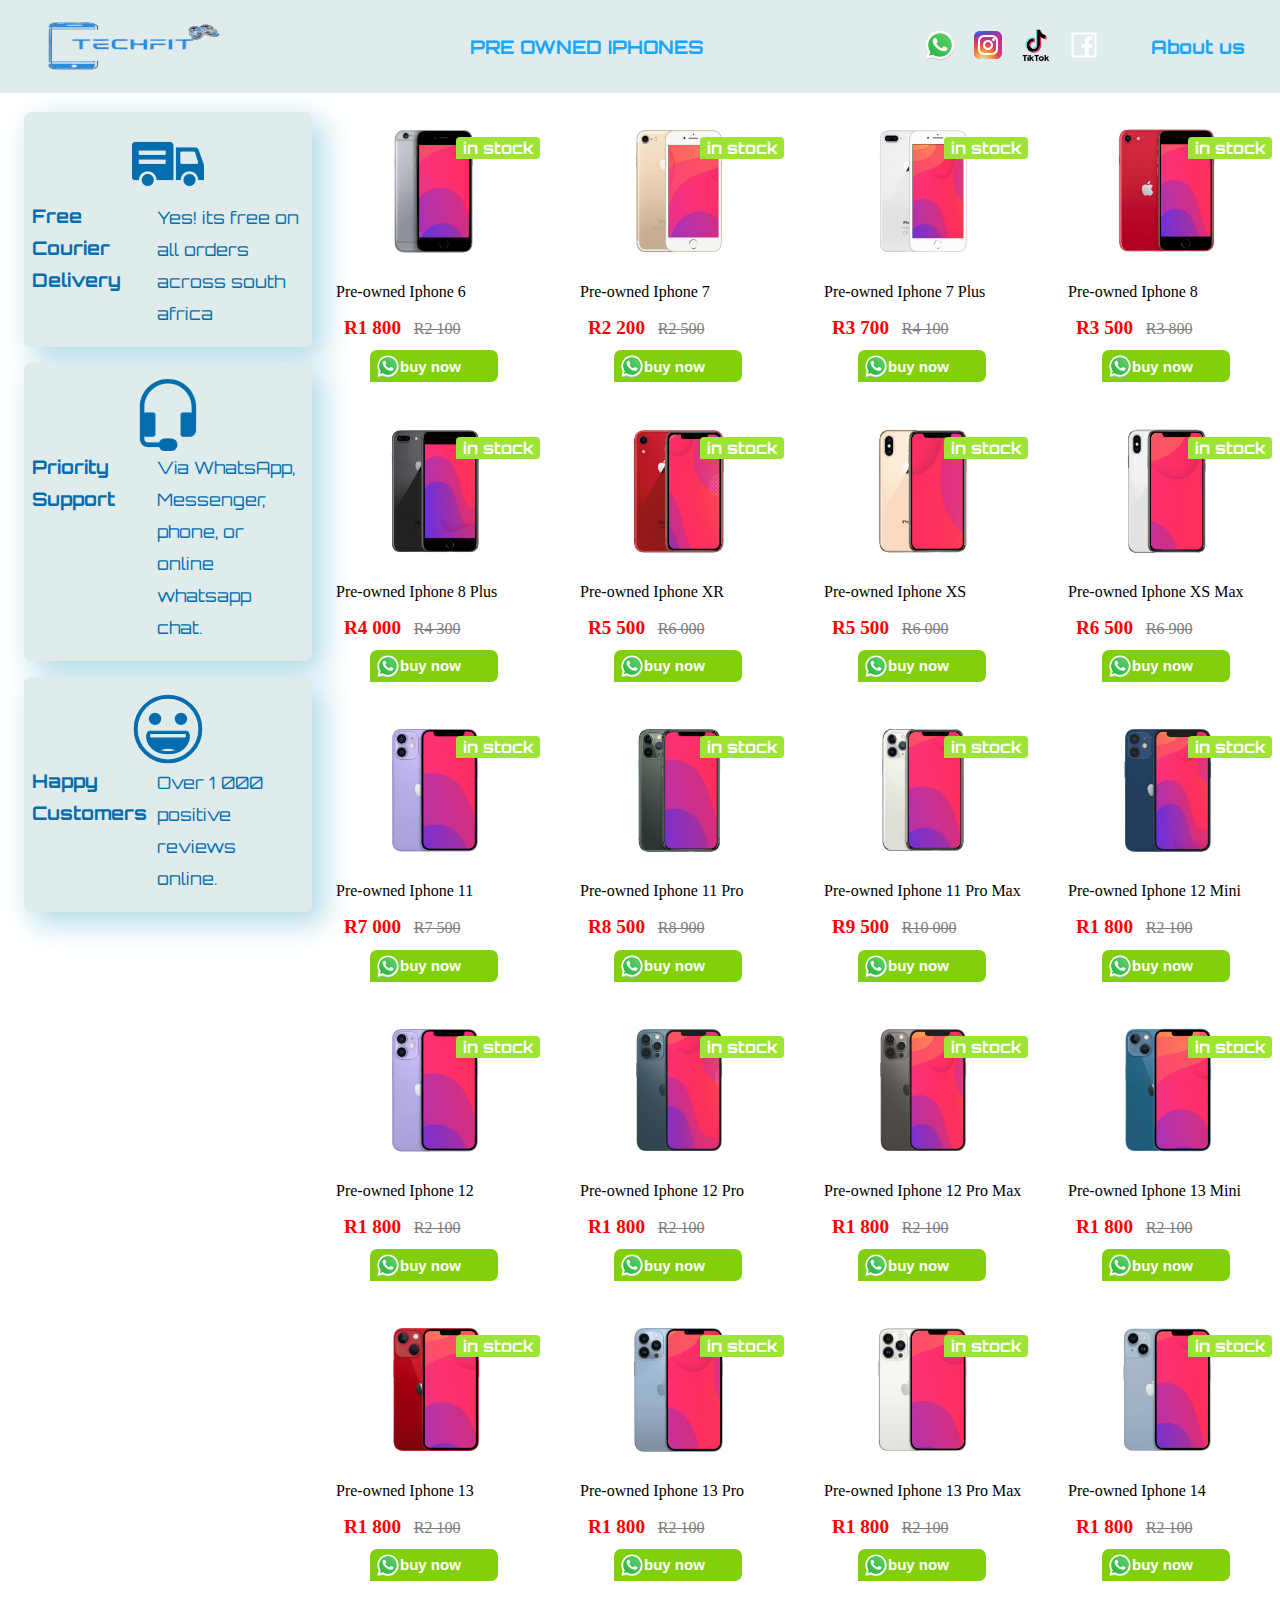
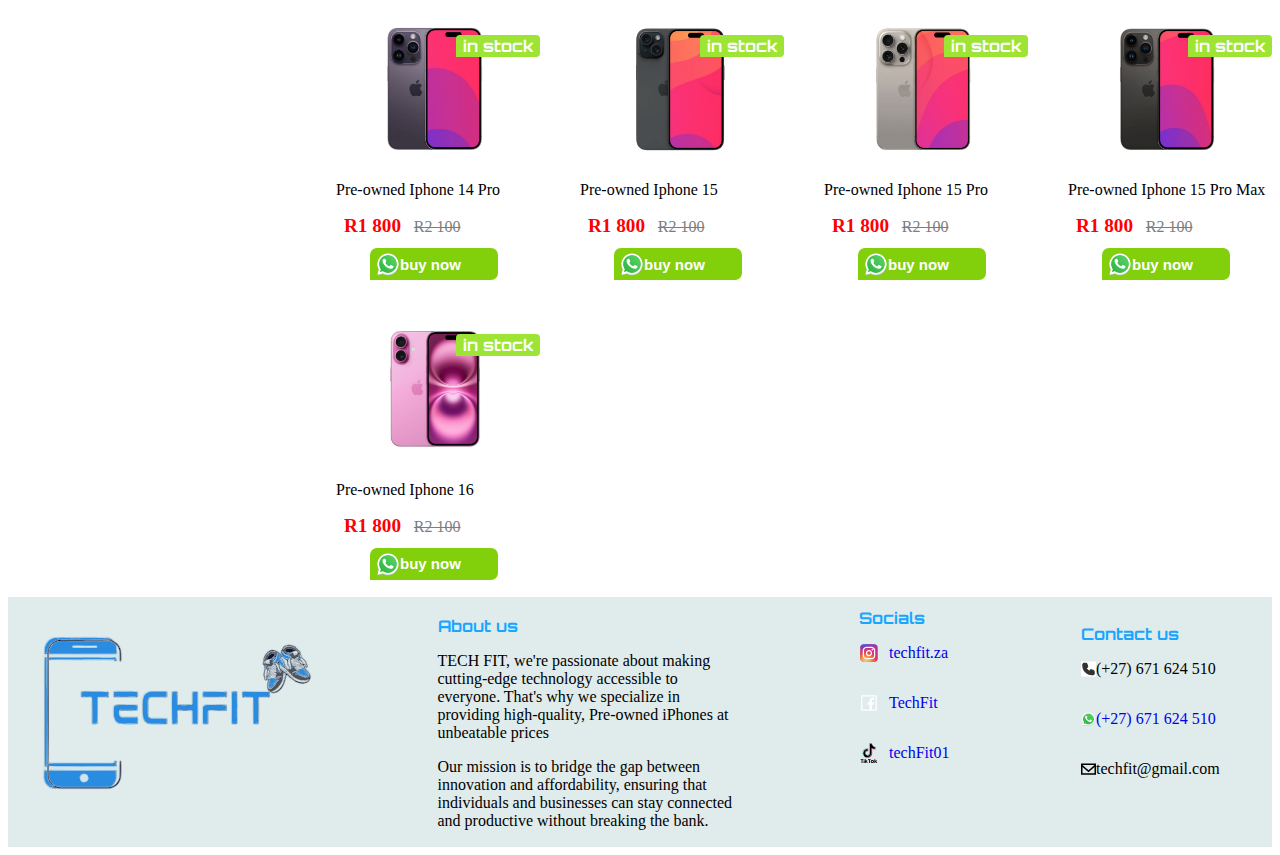
==== commit 239bd78f: "updating website" ====
--- a/techfit.html
+++ b/techfit.html
@@ -21,7 +21,7 @@
     <div class="header">
 
         <div class="logo">
-            <img class="logo-img" src="pictures/tech fit logo.jpg">
+            <img class="logo-img" src="svg.icons/tech_fit_logo_bg_removed.svg">
         </div>
 
         <div class="heading">
@@ -116,6 +116,12 @@
 
 
         <div class="product-container">
+
+
+            <div class="second-notice">
+                in stock
+            </div>
+
             <div class="image-container">
                 <img class="image" src="pictures/iphone 6.jpg">
             </div>
@@ -150,6 +156,13 @@
 
 
         <div class="product-container">
+
+
+            <div class="second-notice">
+                in stock
+            </div>
+
+
             <div class="image-container">
                 <img class="image" src="pictures/iphone 7.jpg">
             </div>
@@ -184,6 +197,12 @@
 
 
         <div class="product-container">
+
+            <div class="second-notice">
+                in stock
+            </div>
+
+
             <div class="image-container">
                 <img class="image" src="pictures/iphone 7 plus.jpg">
             </div>
@@ -219,6 +238,13 @@
 
 
         <div class="product-container">
+
+            <div class="second-notice">
+                in stock
+            </div>
+
+
+
             <div class="image-container">
                 <img class="image" src="pictures/iphone 8.jpg">
             </div>
@@ -253,6 +279,13 @@
 
 
         <div class="product-container">
+
+
+            <div class="second-notice">
+                in stock
+            </div>
+
+
             <div class="image-container">
                 <img class="image" src="pictures/iphone 8 plus.jpg">
             </div>
@@ -287,6 +320,14 @@
 
 
         <div class="product-container">
+
+
+            <div class="second-notice">
+                in stock
+            </div>
+
+
+
             <div class="image-container">
                 <img class="image" src="pictures/iphone xr.jpg">
             </div>
@@ -321,6 +362,14 @@
 
         
         <div class="product-container">
+
+
+            <div class="second-notice">
+                in stock
+            </div>
+
+
+
             <div class="image-container">
                 <img class="image" src="pictures/iphone xs.jpg">
             </div>
@@ -355,6 +404,13 @@
 
 
         <div class="product-container">
+
+            <div class="second-notice">
+                in stock
+            </div>
+
+
+
             <div class="image-container">
                 <img class="image" src="pictures/iphone xs max.jpg">
             </div>
@@ -389,6 +445,14 @@
 
 
         <div class="product-container">
+
+
+            <div class="second-notice">
+                in stock
+            </div>
+
+
+
             <div class="image-container">
                 <img class="image" src="pictures/iphone 11.jpg">
             </div>
@@ -422,6 +486,13 @@
         </div>
 
         <div class="product-container">
+
+            <div class="second-notice">
+                in stock
+            </div>
+
+
+
             <div class="image-container">
                 <img class="image" src="pictures/iphone 11 pro.jpg">
             </div>
@@ -455,6 +526,13 @@
         </div>
 
         <div class="product-container">
+
+            <div class="second-notice">
+                in stock
+            </div>
+
+
+
             <div class="image-container">
                 <img class="image" src="pictures/iphone 11 pro max.jpg">
             </div>
@@ -487,6 +565,13 @@
         </div>
 
         <div class="product-container">
+
+            <div class="second-notice">
+                in stock
+            </div>
+
+
+
             <div class="image-container">
                 <img class="image" src="pictures/iphone 12 mini.jpg">
             </div>
@@ -520,6 +605,13 @@
         </div>
 
         <div class="product-container">
+
+
+            <div class="second-notice">
+                in stock
+            </div>
+
+
             <div class="image-container">
                 <img class="image" src="pictures/iphone 12.jpg">
             </div>
@@ -554,6 +646,13 @@
 
       
         <div class="product-container">
+
+
+            <div class="second-notice">
+                in stock
+            </div>
+
+
             <div class="image-container">
                 <img class="image" src="pictures/iphone 12 pro.jpg">
             </div>
@@ -586,6 +685,13 @@
         </div>
 
         <div class="product-container">
+
+
+            <div class="second-notice">
+                in stock
+            </div>
+
+
             <div class="image-container">
                 <img class="image" src="pictures/iphone 12 pro max.jpg">
             </div>
@@ -621,6 +727,12 @@
 
 
         <div class="product-container">
+
+            <div class="second-notice">
+                in stock
+            </div>
+
+
             <div class="image-container">
                 <img class="image" src="pictures/iphone 13 mini.jpg">
             </div>
@@ -654,6 +766,13 @@
         </div>
 
         <div class="product-container">
+
+
+            <div class="second-notice">
+                in stock
+            </div>
+
+
             <div class="image-container">
                 <img class="image" src="pictures/iphone 13 .jpg">
             </div>
@@ -687,6 +806,14 @@
         </div>
 
         <div class="product-container">
+
+
+            <div class="second-notice">
+                in stock
+            </div>
+
+
+
             <div class="image-container">
                 <img class="image" src="pictures/iphone 13  pro.jpg">
             </div>
@@ -721,6 +848,13 @@
 
 
         <div class="product-container">
+
+            <div class="second-notice">
+                in stock
+            </div>
+
+
+
             <div class="image-container">
                 <img class="image" src="pictures/iphone 13 pro max.jpg">
             </div>
@@ -755,6 +889,13 @@
 
 
         <div class="product-container">
+
+            <div class="second-notice">
+                in stock
+            </div>
+
+
+
             <div class="image-container">
                 <img class="image" src="pictures/iphone 14.jpg">
             </div>
@@ -789,6 +930,14 @@
 
 
         <div class="product-container">
+
+            <div class="second-notice">
+                in stock
+            </div>
+
+
+
+
             <div class="image-container">
                 <img class="image" src="pictures/iphone 14 pro.jpg">
             </div>
@@ -824,6 +973,13 @@
 
 
         <div class="product-container">
+
+            <div class="second-notice">
+                in stock
+            </div>
+
+
+
             <div class="image-container">
                 <img class="image" src="pictures/iphone 15.jpg">
             </div>
@@ -858,6 +1014,13 @@
 
 
         <div class="product-container">
+
+            <div class="second-notice">
+                in stock
+            </div>
+
+
+
             <div class="image-container">
                 <img class="image" src="pictures/iphone 15 pro.jpg">
             </div>
@@ -894,6 +1057,12 @@
 
 
         <div class="product-container">
+
+            <div class="second-notice">
+                in stock
+            </div>
+
+
             <div class="image-container">
                 <img class="image" src="pictures/iphone 15 pro max.jpg">
             </div>
@@ -927,6 +1096,14 @@
         </div>
 
         <div class="product-container">
+
+
+            <div class="second-notice">
+                in stock
+            </div>
+
+
+
             <div class="image-container">
                 <img class="image" src="pictures/iphone 16.jpg">
             </div>
@@ -972,7 +1149,7 @@
     <div class="about-page" id="about-us">
         <div class="about-logo-container">
             <div class="about-logo">
-                <img class="about-logo-img" src="pictures/tech fit logo.jpg">
+                <img class="about-logo-img" src="svg.icons/tech_fit_logo_bg_removed.svg">
             </div>
         </div>
 
--- a/Styles/header.css
+++ b/Styles/header.css
@@ -5,11 +5,11 @@
     position: absolute;
     justify-content: space-between;
     padding: 1rem;
-    background-color: #036dae;
+    background-color: rgb(224, 235, 235);
     top: 0;
     left: 0;
     right: 0;
-    color: white;
+    color: #18a6ff;
     font-family: "orbitron", sans-serif;
   
 }
@@ -36,7 +36,7 @@
     width: 100%;
 }
 .about-us-link{
-    color: white;
+    color: #18a6ff;
 }
 
 @media (max-width: 1089px) {
--- a/Styles/body.css
+++ b/Styles/body.css
@@ -62,6 +62,10 @@
     background-color: aqu;
 }
 
+.product-container{
+    position: relative;
+}
+
 
 
 .image-container{
@@ -72,6 +76,38 @@
 .image{
     width: 100%;
     height: 100%;
+}
+
+
+.notice{
+    background-color: rgb(157, 228, 52);
+    color: white;
+    font-weight: bold;
+    position: absolute;
+    top: 0;
+    right: 0;
+    padding: 1px;
+    padding-left: 7px;
+    padding-right: 7px;
+    border-top-left-radius: 4px;
+    border-top-right-radius: 4px;
+    border-bottom-right-radius: 4px;
+    
+}
+.second-notice{
+    background-color: rgb(157, 228, 52);
+    color: white;
+    font-weight: bold;
+    position: absolute;
+    top: 25px;
+    right: 0;
+    padding: 1px;
+    padding-left: 7px;
+    padding-right: 7px;
+    border-top-left-radius: 4px;
+    border-top-right-radius: 4px;
+    border-bottom-right-radius: 4px;
+    font-family: "orbitron", sans-serif;
 }
 
 
--- a/Styles/about.css
+++ b/Styles/about.css
@@ -1,7 +1,7 @@
 .about-page{
     display: grid;
     grid-template-columns: 2fr 2fr 1fr 1fr;
-    background-color: rgb(144, 210, 239);
+    background-color: rgb(224, 235, 235);
     margin-top: 20px;
     min-height: 250px;
     color: black;
@@ -22,7 +22,9 @@
 }
 .about-page h4{
     font-weight: bold;
-    font-size: 20px;
+    font-size: 1rem;
+    font-family: "orbitron", sans-serif;
+    color: #18a6ff;
 }
 .about-text{
     margin-left: 20px;
